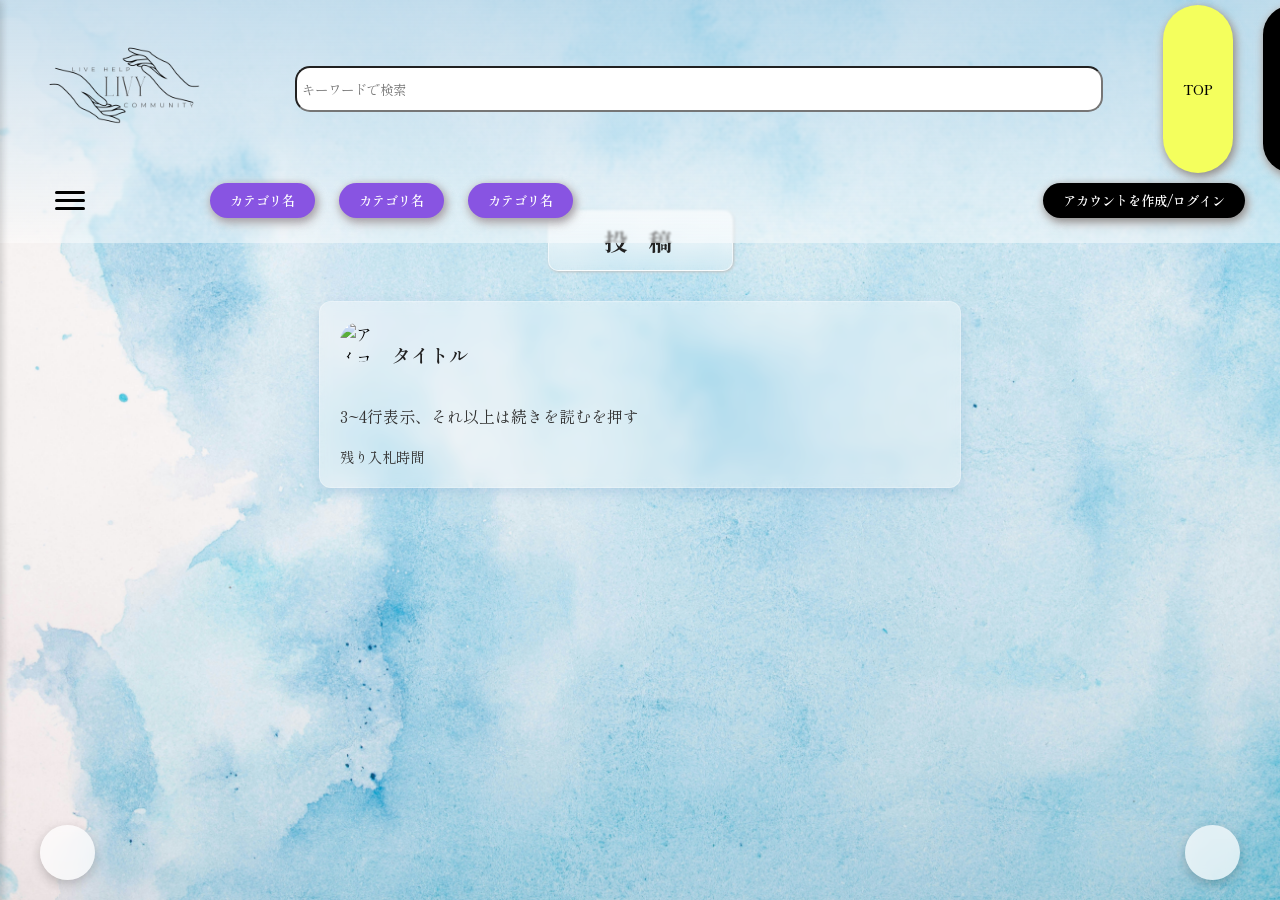
==== front/templates/index.html @ 6a4d2579 "a" ====
<!DOCTYPE html>
<html lang="ja">
<head>
    <meta charset="UTF-8">
    <meta name="viewport" content="width=device-width, initial-scale=1.0">
    <title>Livy Top</title>

    <!-- css -->
    <link rel="stylesheet" type="text/css" href="../static/css/common.css">
    <link rel="stylesheet" type="text/css" href="../static/css/index.css">

    <!-- js -->
    <script src="../static/js/index.js" defer></script>

    <!-- font awesome -->
    <link href="https://use.fontawesome.com/releases/v6.7.2/css/all.css" rel="stylesheet">

    <!-- fonts -->
    <link rel="preconnect" href="https://fonts.googleapis.com">
    <link rel="preconnect" href="https://fonts.gstatic.com" crossorigin>
    <link href="https://fonts.googleapis.com/css2?family=Shippori+Mincho&display=swap" rel="stylesheet">
    
</head>

<body>

    <header>
      
      <div class="topRow">

        <div class="topLeft">
          <img src="../static/image/Logo01.PNG" alt="Livy Logo01">
        </div>

        <div class="topCenter">
          <!-- 検索 -->
          <form action="/search" method="GET">

              <div id="searchBox">

                  <input class="shippori-mincho-regular" type="text" name="keyword" placeholder=" キーワードで検索" class="shippori-mincho-regular">
                  <i class="fa-solid fa-magnifying-glass" style="color: rgb(0, 0, 0);"></i>
              
              </div>

          </form>
        </div>

        <div class="topRight">
          <!-- TOPにスクロール -->
          <button type="button" class="shippori-mincho-regular">TOP</button>

          <!-- 先生/生徒切り替え -->
          <button type="button" id="change" class="shippori-mincho-regular">先生/生徒 切り替え</button>
        </div>

      </div>

      <div class="navRow">

        <div class="navLeft">
          <!-- ハンバーガーメニュー -->
          <div class="menu-wrapper">

            <input type="checkbox" id="menu-toggle" hidden>

            <label class="menu-icon" for="menu-toggle">
              <span></span>
              <span></span>
              <span></span>
            </label>

            <div class="overlay"></div>

            <nav class="menu pt-serif-regular-italic">
              <ul>
                <li><a href="#" class="text shippori-mincho-regular">保存した投稿</a></li>
                <li><a href="#" class="text shippori-mincho-regular">お知らせ</a></li>
                <li><a href="#" class="text shippori-mincho-regular">利用規約</a></li>
              </ul>
            </nav>

          </div>
        </div>

        <div class="navCenter">
          <!-- カテゴリボタン -->
          <nav id="category">
            <button type="button" class="shippori-mincho-regular">カテゴリ名</button>
            <button type="button" class="shippori-mincho-regular">カテゴリ名</button>
            <button type="button" class="shippori-mincho-regular">カテゴリ名</button>
          </nav>
        </div>

        <div class="navRight">
          <button type="button" id="ac" class="shippori-mincho-regular">アカウントを作成/ログイン</button>
        </div>

      </div>

    </header>

    <!-- モーダルの背景マスク -->
    <div class="mask"></div>

      <!-- モーダル本体（フルスクリーン対応クラスを追加） -->
      <div class="modal fullscreen">
        <div class="modal-content">
          <div class="close-btn-container">
            <button type="button" class="close-btn">×</button>
          </div>

          <div class="fullscreen-content">
              
            <form class="loginForm">
              <input type="text" placeholder="ユーザー名又は、電話番号・メールアドレス" class="shippori-mincho-regular">
              <input type="password" placeholder="パスワード" class="shippori-mincho-regular">
            </form>

            <div class="close-btn-container">
              <button type="button" class="login shippori-mincho-regular">ログイン</button>
            </div>

            <div class="accMake">
              <a href="accountMake.html" class="accLink shippori-mincho-regular">新規登録はこちら</a>
            </div>

          </div>

        </div>
      </div>

    <main class="shippori-mincho-regular">

      <div id="center">
        <h2 id="top">投稿</h2>
      </div>

      <section id="postList">

        <!-- ここfor文で回す -->
        <!-- .post一個で一つの投稿 -->
        <div class="post">

          <article>

            <div class="cardHead">

              <img src="" alt="アイコン">
              <h3 class="postTitle">タイトル</h3>

            </div>

            <div class="postBody">
              <p>3~4行表示、それ以上は続きを読むを押す</p>
              <!-- 続きを読むを押したら添付された画像が文章の下に表示されるようにする -->

              <!-- 生徒：自分の投稿にのみ表示されるように -->
              <!-- <section class="bid">
                <div class="student">

                  <div>
                    <img src="" alt="アイコン">
                    <a>入札価格</a>
                    <button type="button" class="decisionBtn shippori-mincho-regular">決定</button>
                  </div>

                </div>
              </section> -->

              <!-- 先生側にのみ表示 -->
              <!-- <section class="bid">
                <div class="teacher">
                  
                  <div class="ather">
                    <img src="" alt="アイコン">
                    <a>入札価格</a>
                    <button type="button" class="decisionBtn shippori-mincho-regular">決定</button>
                  </div>

                  <div class="mine">
                    <img src="" alt="アイコン">
                    <a>入札価格</a>
                    <button type="button" class="decisionBtn shippori-mincho-regular">決定</button>
                  </div>

                </div>
              </section> -->

            </div>
                      
            <div class="cardFooter">

              <a class="time">残り入札時間</a>

              <!-- タグ:クリック前 -->
              <button type="button" class="markBtn"><i class="fa-regular fa-bookmark" style="color: rgb(0, 0, 0);"></i></button>
              <!-- タグ：クリック後　jsで切り替え処理済み -->
              <!-- これただのめも<button type="button"><i class="fa-solid fa-bookmark" style="color: rgb(0, 0, 0);"></i></button> -->

            </div>

          </article>

        </div>
        <!-- ここまでfor文 -->

      </section>

      <section id="under">

        <!-- myPageに遷移 -->
        <!-- 初期状態これ、アイコン設定されていたらアイコンの画像 -->
        <button type="button" class="myPageBtn"><i class="fa-regular fa-circle-user" style="color: rgb(0, 0, 0);"></i></button>
        
        <!-- post.htmlに遷移 -->
        <button type="button" class="postBtn"><i class="fa-solid fa-circle-plus" style="color: #222;"></i></button>

      </section>

      <!-- 検索結果表示 -->
      <!-- flask,DB連携して仮データ入れられた後に配置調整したい -->
      <!--  if kari == 'search' とかで表示させらる -->
      <!-- <section class="searchResult">

        投稿検索の結果

        ユーザ検索の結果

      </section> -->

    </main>

    <script src="https://code.jquery.com/jquery-3.7.1.min.js"></script>
    
</body>
</html>
---- front/static/css/common.css ----
@charset "utf-8";

/* 共通 */
body{
  background-image: url(../image/backImg01.jpg);
  background-size: cover;
  background-position: center;
  background-repeat: no-repeat;/* 背景画像繰り返しなし */
  background-attachment: fixed;/* 画像固定 */

  color: #000;
  user-select: none;
  
}
/* 全フォーカスの枠線を消す */
*:focus {
  outline: none;
}





/* fonts */
.shippori-mincho-regular {
  font-family: "Shippori Mincho", serif;
  font-weight: 400;
  font-style: normal;
}
---- front/static/css/index.css ----
@charset "utf-8";

/* header */

/* １行目 */
header{
    position: fixed;    /* 追従 */
    top: 0;
    left: 0;
    width: 100%;

    display: flex;
    flex-direction: column;
    justify-content: space-between;
    align-items: center;

    padding: 0px 10px;
    /* background: #bbd8ea; */
    /* background: rgba(187, 216, 234, 0.75);
    backdrop-filter: blur(6px); */

    background: linear-gradient(
        to bottom,
        rgba(187, 216, 234, 0.75),
        rgba(255,255,255,0.45)
    );
    backdrop-filter: blur(1px);


    text-shadow: 0 1.5px 2px rgba(0, 0, 0, 0.7);

    z-index: 1000;
}
header div.topRow{
    display: flex;
    align-items: center;
    gap: 20px;
}
header div.topRow img{
    height: auto;
    width: 200px;
}

/* 検索ボックス */
header div.topRow form div#searchBox input{
    width: 800px;
    height: 40px;
    border-radius: 15px;
    margin: 0 35px;
}
header form div#searchBox i{
    position: relative;
    right: 80px;
    top: 10px;
    transform: translateY(-50%);
}
/* 検索ボックス */

/* TOP */
header div.topRow button{
    position: relative;
    display: inline-flex;
    justify-content: center;
    align-items: center;
    padding: 8px 20px;
    margin: 5px;
    color: #000;
    background: #f4ff5d;
    font-weight: 600;
    border: none;
    border-radius: 50px;
    cursor: pointer;
    transition: 0.3s ease-in-out;
    filter: drop-shadow(0px 2px 4px #ccc);
    box-shadow: 2px 3px 8px rgb(141, 140, 140)
}
header div.topRow button:hover{
    transform: translateY(-2px);
    box-shadow: 0 15px 30px -5px rgb(0 0 0 / 15%), 
                0 0 5px rgb(0 0 0 / 10%);
}
/* 切り替えボタン */
header div.topRow button#change{
    position: relative;
    display: inline-flex;
    justify-content: center;
    align-items: center;
    padding: 8px 20px;
    margin: 5px;
    color: #fff;
    background: #000;
    font-weight: 600;
    border: none;
    border-radius: 50px;
    cursor: pointer;
    transition: 0.3s ease-in-out;
    filter: drop-shadow(0px 2px 4px #ccc);
    box-shadow: 2px 3px 8px rgb(141, 140, 140)
}
header div.topRow button#change:hover{
    transform: translateY(-2px);
    box-shadow: 0 15px 30px -5px rgb(0 0 0 / 15%), 
                0 0 5px rgb(0 0 0 / 10%);
}
/* １行目 */

/* ２行目 */
/* 後で変更 */
header div.navRow{
    display: flex;
    align-items: center;
    justify-content: space-between;
    gap: 20px;
    padding-bottom: 20px;
}

/* カテゴリボタン */
header div.navRow nav#category button{
    position: relative;
    display: inline-flex;
    justify-content: center;
    align-items: center;
    padding: 8px 20px;
    margin: 5px 10px;
    color: #fff;
    background: #8854e2;
    font-weight: 600;
    border: none;
    border-radius: 50px;
    cursor: pointer;
    transition: 0.3s ease-in-out;
    filter: drop-shadow(0px 2px 4px #ccc);
    box-shadow: 2px 3px 8px rgb(164, 158, 166)
}
header div.navRow nav#category button:hover{
    transform: translateY(-2px);
    box-shadow: 0 15px 30px -5px rgb(0 0 0 / 15%), 
                0 0 5px rgb(0 0 0 / 10%);
}
/* カテゴリボタン */

header div.navRow button#ac{
    position: relative;
    display: inline-flex;
    justify-content: center;
    align-items: center;
    padding: 8px 20px;
    margin: 5px;
    color: #fff;
    background: #000;
    font-weight: 600;
    border: none;
    border-radius: 50px;
    cursor: pointer;
    transition: 0.3s ease-in-out;
    filter: drop-shadow(0px 2px 4px #ccc);
    box-shadow: 2px 3px 8px rgb(141, 140, 140)
}
header div.navRow button#ac:hover{
    transform: translateY(-2px);
    box-shadow: 0 15px 30px -5px rgb(0 0 0 / 15%), 
                0 0 5px rgb(0 0 0 / 10%);
}

/* ２行目 */

/* 位置調整用 */
.topRow, .navRow {
  display: flex;
  justify-content: space-between;
  align-items: center;
  width: 100%;
}

.topLeft{
  justify-content: flex-start;
  padding-left: 15px;
}
.navLeft{
  display: flex;
  padding-left: 45px;
} 

.topCenter{
  justify-content: center;
  padding-left: 15px;
}
.navCenter{
  position: absolute;
  left: 200px;
}

.topRight, .navRight{
  display: flex;
  padding-right: 40px;
  gap: 20px;
}
/* 位置調整用 */

/* header */

/* ハンバーガーメニュー */
.menu-wrapper {
  display: flex;
  justify-content: flex-start;
  align-items: center;
  /* position: relative; */
  margin-right: 10px;
}

/* 3本線アイコン */
.menu-icon {
  width: 30px;
  height: 30px;
  cursor: pointer;
  z-index: 50;
  display: inline-block;
}

.menu-icon span {
  display: block;
  height: 3px;
  margin: 5px 0;
  background: #000;
  border-radius: 2px;
  transition: 0.4s;
}

/* X に変形 */
#menu-toggle:checked + .menu-icon span:nth-child(1) {
  transform: translateY(8px) rotate(45deg);
}
#menu-toggle:checked + .menu-icon span:nth-child(2) {
  opacity: 0;
}
#menu-toggle:checked + .menu-icon span:nth-child(3) {
  transform: translateY(-8px) rotate(-45deg);
}

/* 開いたときだけ X の位置を変更 */
#menu-toggle:checked + .menu-icon {
  position: fixed;
  top: 50px;     
  left: 25px;
  z-index: 2000;
}

/* オーバーレイ背景 */
.overlay {
  position: fixed;
  inset: 0;
  background: rgba(0,0,0,0.5);
  opacity: 0;
  pointer-events: none;
  transition: 0.4s;
  z-index: 1;
}

#menu-toggle:checked ~ .overlay {
  opacity: 1;
  pointer-events: auto;
}

/* メニュー本体（左から出す） */
.menu {
  position: fixed;
  top: 0;
  left: -250px; /* 初期位置 */
  width: 250px;
  height: 1000px;
  background: #bbd8ea;
  box-shadow: 2px 0 8px rgba(0,0,0,0.2);
  transition: left 0.4s ease;
  opacity: 0.9;
  z-index: 2;
}

#menu-toggle:checked ~ .menu {
  left: 0; /* 開いたとき */
}

.menu ul {
  list-style: none;
  padding: 100px 25px;
}

.menu li {
  margin: 20px 0;
}

.menu a {
  text-decoration: none;
  color: #222;
  font-size: 1.2rem;
  transition: color 0.3s;
  display: inline-block;
  width: 200px;
  border-bottom: 1.5px dashed #505050;
  padding-bottom: 5px;
}

.menu .text {
  overflow: hidden; /* 1つ目の影を隠す */
  color: transparent; /* テキスト本体は透明にする */
  font-size: 1.3rem;
  font-weight: 600;
  /*
   影の設定
   1つ目：Y方向の位置にマイナスに設定してテキスト本体の上に配置、ぼかしなし
   2つ目：位置はテキスト本体と同じ、ぼかしなし
  */
  text-shadow: 0 -1.5em 0 #373737, 0 0 0 #545353;
  transition: text-shadow 0.3s;
}

.menu .text:hover {
  text-shadow: 0 0 0 #222, 0 1.5em 0 #222; /* 2つの影の位置を上方向に1.5emずつずらす */
}

/* ハンバーガーメニュー */


/* モーダル */

/* 背景マスク */
.mask {
  position: fixed;
  top: 0;
  left: 0;
  width: 100%;
  height: 100%;
  background: rgba(0, 0, 0, 0.4);
  backdrop-filter: blur(5px);
  opacity: 0;
  visibility: hidden;
  transition: 0.3s ease;
  z-index: 9999;
}

.mask.appear {
  opacity: 1;
  visibility: visible;
}

/* モーダル本体（中央配置） */
.modal {
  position: fixed;
  top: 50%;
  left: 50%;
  transform: translate(-50%, -50%) scale(0.9);
  background: rgba(255, 255, 255, 0.25);
  backdrop-filter: blur(20px);
  padding: 40px;
  border-radius: 20px;
  border: 1px solid rgba(102, 126, 234, 0.2);
  box-shadow: 0 8px 32px rgba(102, 126, 234, 0.2);
  max-width: 500px;
  width: 90%;
  opacity: 0;
  visibility: hidden;
  transition: 0.3s ease;
  z-index: 10000;
}

.modal.appear {
  opacity: 1;
  visibility: visible;
  transform: translate(-50%, -50%) scale(1);
}

/* ×ボタン */
.close-btn-container {
  text-align: right;
}
.close-btn:hover{
  opacity: 0.75;
}

.close-btn {
  background: rgba(255,255,255,0.3);
  border: none;
  font-size: 24px;
  color: #fff;
  cursor: pointer;
  padding: 5px 10px;
}

/* 入力フォーム */
.loginForm {
  display: flex;
  flex-direction: column;
  gap: 30px;
  margin: 20px 45px;
}

.loginForm input {
  padding: 12px;
  border-radius: 10px;
  border: none;
  background: rgba(255,255,255,0.6);
  backdrop-filter: blur(5px);
}

/* ログインボタン */
.login {
  display: block;
  margin: 30px auto 0;
  padding: 12px 24px;
  background: rgba(102, 126, 234, 0.5);
  border: 2px solid rgba(102, 126, 234, 0.4);
  border-radius: 12px;
  color: #fff;
  font-weight: 600;
  font-size: 1.1rem;
  cursor: pointer;
  transition: 0.3s ease;
}

.login:hover {
  background: rgba(102, 126, 234);
}

/* 新規登録リンク */
.accMake {
  text-align: right;
  margin-top: 15px;
}
.accMake a {
  color: #fff;
  text-decoration: underline;
}
.accLink:hover{
  color: #3b5e91;
  transition: 0.3s ease;
}

/* モーダル */

/* main */

main{
  margin-top: 210px;
}

div#center{
  display: flex;
  align-items: center;
}
h2 {
  position: relative;
  display: inline-block;
  margin: 0 auto;
  padding: 12px 40px 12px 55px;
  border: 1px solid rgba(255, 255, 255, 0.537);
  border-radius: 10px;
  backdrop-filter: blur(6px);
  /* background: rgba(255, 255, 255, 0.35); */
  background: linear-gradient(to bottom, rgba(255,255,255,0.8), rgba(255,255,255,0.25));
  box-shadow: 1px 1px 3px #c1c1c1;

  letter-spacing: 20px;
  color: #222;
}

section#postList {
  display: flex;
  flex-direction: column;
  align-items: center; 
  gap: 20px; 
  margin-top: 30px;
}
section#postList div.post{
  width: 90%;
  max-width: 600px;
  padding: 20px;

  background: rgba(255, 255, 255, 0.35);
  backdrop-filter: blur(6px);

  border-radius: 12px;
  border: 1px solid rgba(255, 255, 255, 0.25);

  box-shadow: 0 4px 12px rgba(100, 150, 200, 0.25); 
}

/* カード内 */
.cardHead {
  display: flex;
  align-items: flex-start;
  gap: 12px;
}

.cardHead img {
  width: 40px;
  height: 40px;
  border-radius: 50%;
  object-fit: cover;
}

.postTitle {
  font-size: 1.2rem;
  font-weight: 600;
  color: #222;
}

.postBody p {
  display: -webkit-box;
  -webkit-line-clamp: 3;
  -webkit-box-orient: vertical;

  line-clamp: 3;

  overflow: hidden;
  color: #333;
  line-height: 1.6;
  /* margin-left: 20px; */
  /* ↑アイコン設定してみてから変える */
}

.cardFooter {
  display: flex;
  justify-content: space-between;
  align-items: center;
  margin-top: 12px;
}

.cardFooter a {
  font-size: 0.9rem;
  color: #333;
}

.cardFooter button {
  background: none;
  border: none;
  cursor: pointer;
  font-size: 1.2rem;
}
/* カード内 */

/* 一番下 */
#under {}

#under button {
  pointer-events: auto;
  backdrop-filter: blur(6px);
  border: none;
  border-radius: 50%;
  width: 55px;
  height: 55px;
  font-size: 24px;
  display: flex;
  justify-content: center;
  align-items: center;
  box-shadow: 0 4px 12px rgba(0,0,0,0.2);
  cursor: pointer;
}

.myPageBtn {
  position: fixed;
  left: 40px;
  bottom: 20px;
  background: rgba(255,255,255,0.7);
  backdrop-filter: blur(6px);

  border: none;
  border-radius: 50%;
  width: 55px;
  height: 55px;
  font-size: 24px;

  display: flex;
  justify-content: center;
  align-items: center;
  box-shadow: 0 4px 12px rgba(0,0,0,0.2);
  cursor: pointer;
}
.myPageBtn i{
  font-size: 45px;
}
.postBtn {
  position: fixed;
  right: 40px;
  bottom: 20px;
  background: rgba(255,255,255,0.7);
  backdrop-filter: blur(6px);
  color: #fff;

  border: none;
  border-radius: 50%;
  width: 55px;
  height: 55px;
  font-size: 24px;

  display: flex;
  justify-content: center;
  align-items: center;
  box-shadow: 0 4px 12px rgba(0,0,0,0.2);
  cursor: pointer;
}
.postBtn i{
  font-size: 55px;
}


/* 一番下 */




/* main */
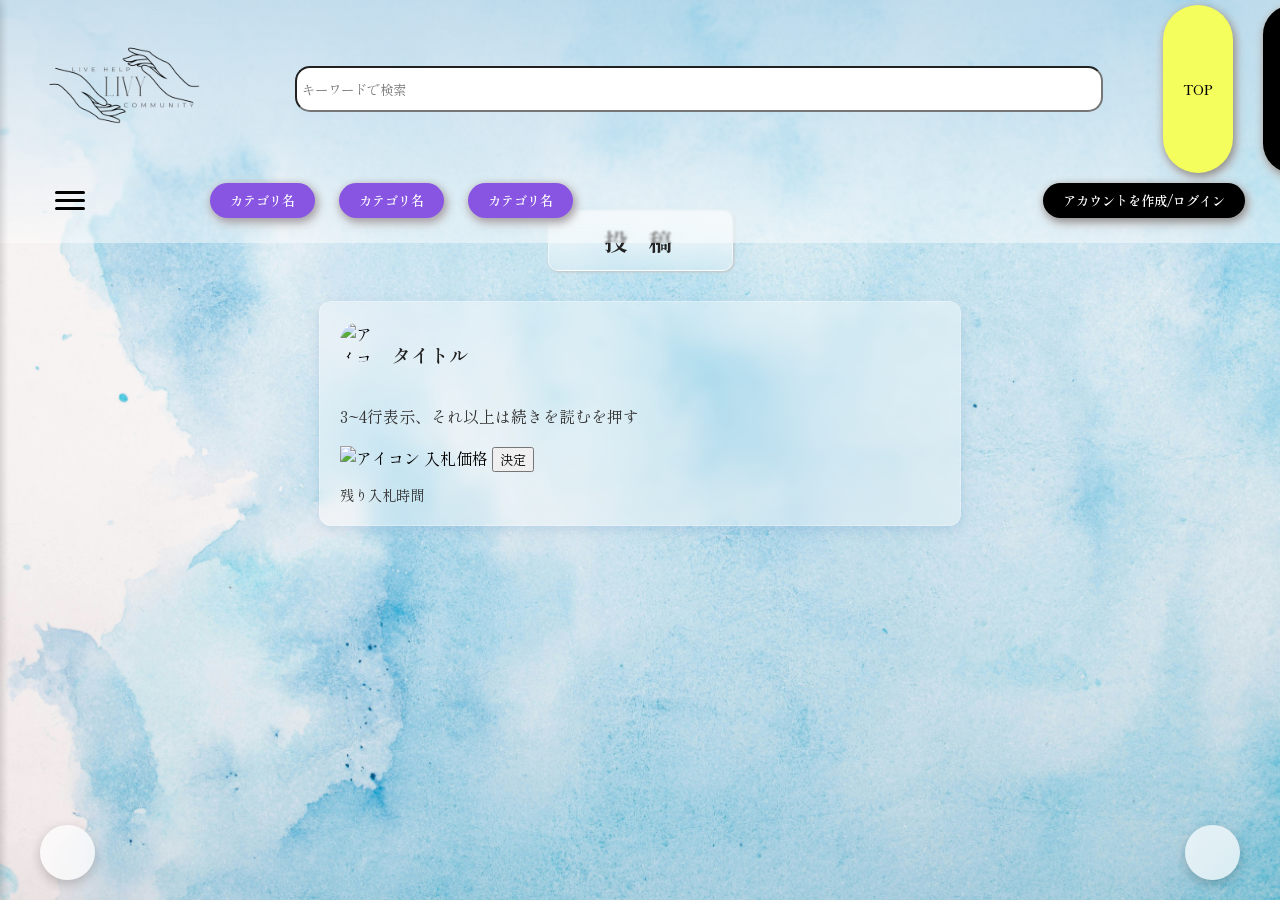
==== commit 010719c4: "a" ====
--- a/front/templates/index.html
+++ b/front/templates/index.html
@@ -153,20 +153,20 @@
 
             <div class="postBody">
               <p>3~4行表示、それ以上は続きを読むを押す</p>
-              <!-- 続きを読むを押したら添付された画像が文章の下に表示されるようにする -->
+              <!-- 続きを読むを押したら添付された画像が文章の下に表示されるようにする -> js -->
 
               <!-- 生徒：自分の投稿にのみ表示されるように -->
-              <!-- <section class="bid">
+              <section class="bid">
                 <div class="student">
 
-                  <div>
+                  <div class="thPrice">
                     <img src="" alt="アイコン">
                     <a>入札価格</a>
                     <button type="button" class="decisionBtn shippori-mincho-regular">決定</button>
                   </div>
 
                 </div>
-              </section> -->
+              </section>
 
               <!-- 先生側にのみ表示 -->
               <!-- <section class="bid">
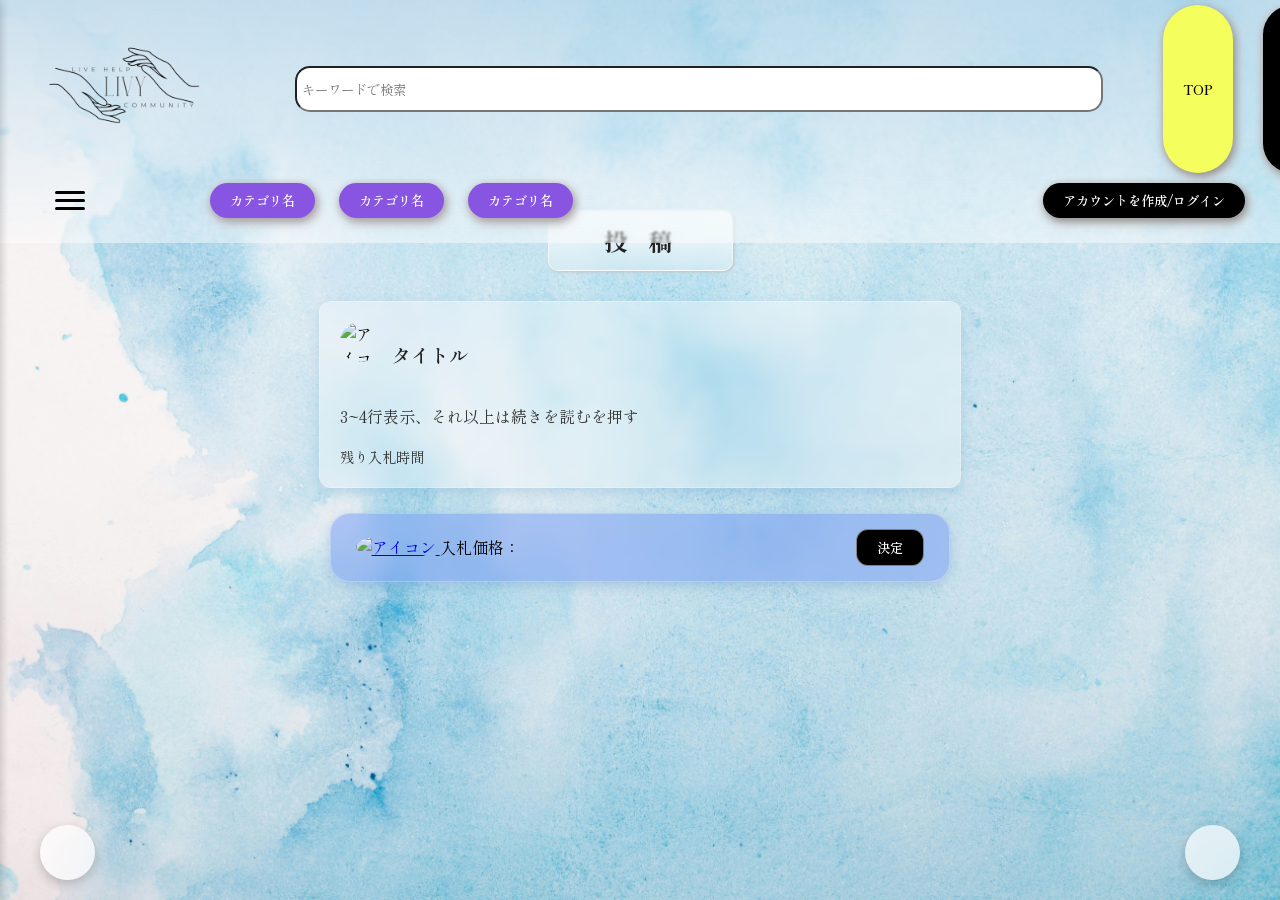
==== commit c3a838a6: "a" ====
--- a/front/templates/index.html
+++ b/front/templates/index.html
@@ -153,39 +153,7 @@
 
             <div class="postBody">
               <p>3~4行表示、それ以上は続きを読むを押す</p>
-              <!-- 続きを読むを押したら添付された画像が文章の下に表示されるようにする -> js -->
-
-              <!-- 生徒：自分の投稿にのみ表示されるように -->
-              <section class="bid">
-                <div class="student">
-
-                  <div class="thPrice">
-                    <img src="" alt="アイコン">
-                    <a>入札価格</a>
-                    <button type="button" class="decisionBtn shippori-mincho-regular">決定</button>
-                  </div>
-
-                </div>
-              </section>
-
-              <!-- 先生側にのみ表示 -->
-              <!-- <section class="bid">
-                <div class="teacher">
-                  
-                  <div class="ather">
-                    <img src="" alt="アイコン">
-                    <a>入札価格</a>
-                    <button type="button" class="decisionBtn shippori-mincho-regular">決定</button>
-                  </div>
-
-                  <div class="mine">
-                    <img src="" alt="アイコン">
-                    <a>入札価格</a>
-                    <button type="button" class="decisionBtn shippori-mincho-regular">決定</button>
-                  </div>
-
-                </div>
-              </section> -->
+              <!-- 続きを読むを押したら添付された画像が文章の下に表示されるようにする -->
 
             </div>
                       
@@ -206,6 +174,52 @@
         <!-- ここまでfor文 -->
 
       </section>
+
+
+      <!-- 以下二つとも、続きを読むを押したら表示されるように -->
+      <!-- 生徒：自分の投稿にのみ表示されるように -->
+      <section class="bidList">
+
+        <!-- .bidCardをfor文で回す -->
+        <div class="bidCard">
+
+          <div class="bidRow">
+
+            <div class="bidLeft">
+              <a href="myPage.html"><!-- その人のマイページに飛べるように -->
+                <img src="" alt="アイコン">
+              </a>
+              <a>入札価格：</a>
+            </div>
+
+            <div class="bidRight">
+              <button type="button" class="decisionBtn shippori-mincho-regular">決定</button>
+            </div>
+
+          </div>
+
+        </div>      
+      </section>
+
+      <!-- 先生側にのみ表示 -->
+      <!-- <section class="bid">
+        <div class="teacher">
+                  
+          <div class="ather">
+            <img src="" alt="アイコン">
+            <a>入札価格</a>
+            <button type="button" class="decisionBtn shippori-mincho-regular">決定</button>
+          </div>
+
+          <div class="mine">
+            <img src="" alt="アイコン">
+            <a>入札価格</a>
+            <button type="button" class="decisionBtn shippori-mincho-regular">決定</button>
+          </div>
+
+        </div>
+      </section> -->
+
 
       <section id="under">
 
--- a/front/static/css/index.css
+++ b/front/static/css/index.css
@@ -535,7 +535,83 @@
   cursor: pointer;
   font-size: 1.2rem;
 }
+
 /* カード内 */
+
+/* 以下二つ、続きを読むを押したら表示される処理 */
+/* 生徒側、己の投稿にのみ表示するやつ */
+.bidRow {
+  display: flex;
+  align-items: center;
+  justify-content: space-between;
+  width: 100%;
+}
+
+.bidList {
+  display: flex;
+  flex-direction: column;
+  align-items: center;
+  width: 50%;
+  margin: 10px auto;
+  gap: 20px;
+}
+
+.bidCard {
+  display: flex;
+  justify-content: space-between;
+  align-items: center;
+  backdrop-filter: blur(6px);
+  border-radius: 20px;
+  padding: 15px 25px;
+  margin: 15px 0;
+  width: 90%;
+  max-width: 600px;
+  background: rgba(124, 160, 244, 0.55);
+  backdrop-filter: blur(6px);
+  box-shadow: 0 4px 12px rgba(100, 150, 200, 0.35);
+  border: 1px solid rgba(255, 255, 255, 0.25);
+}
+
+.bidLeft img {
+  width: 45px;
+  height: 45px;
+  border-radius: 50%;
+  cursor: pointer;
+}
+
+.bidPrice {
+  background: #cce4ff;
+  padding: 8px 20px;
+  border-radius: 20px;
+  font-weight: 600;
+  color: #000;
+}
+
+.decisionBtn {
+  background: #000;
+  color: #fff;
+  border: 1px solid rgba(255,255,255,0.5);
+
+  border-radius: 12px;
+  padding: 8px 20px;
+  font-weight: 600;
+  cursor: pointer;
+  transition: 0.3s ease;
+}
+
+.decisionBtn:hover {
+  transform: translateY(-2px);
+  box-shadow: 0 6px 12px rgba(185, 185, 185, 0.3);
+}
+
+/* 生徒側、己の投稿にのみ表示するやつ */
+
+/* 先生側 */
+
+/* 先生側 */
+
+
+
 
 /* 一番下 */
 #under {}
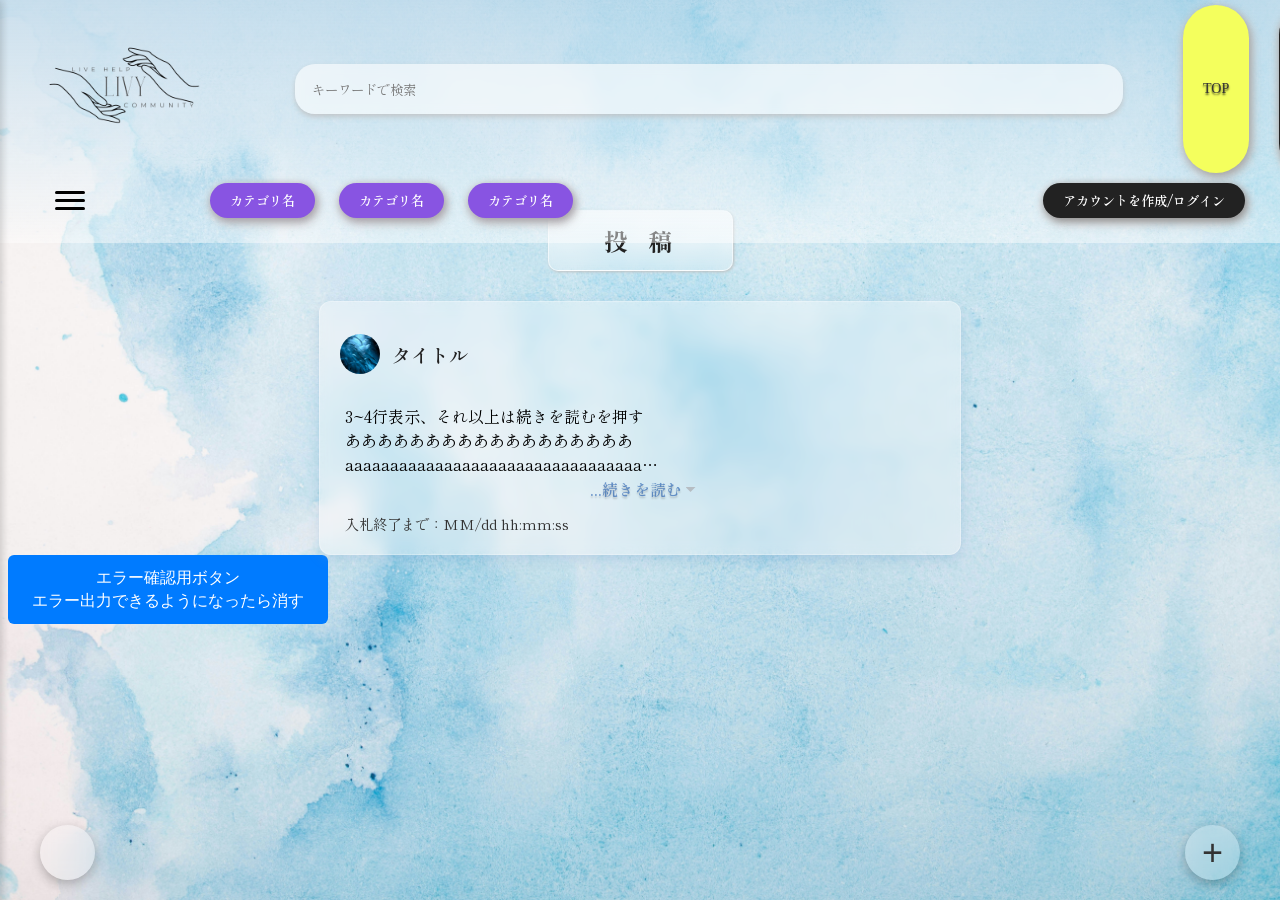
==== commit d439e24c: "topPage" ====
--- a/front/templates/index.html
+++ b/front/templates/index.html
@@ -10,6 +10,7 @@
     <link rel="stylesheet" type="text/css" href="../static/css/index.css">
 
     <!-- js -->
+    <script src="../static/js/common.js" defer></script>
     <script src="../static/js/index.js" defer></script>
 
     <!-- font awesome -->
@@ -48,7 +49,8 @@
 
         <div class="topRight">
           <!-- TOPにスクロール -->
-          <button type="button" class="shippori-mincho-regular">TOP</button>
+          <!-- <button type="button" class="shippori-mincho-regular">TOP</button> -->
+          <a href="#top" class="shippori-mincho-regular">TOP</a>
 
           <!-- 先生/生徒切り替え -->
           <button type="button" id="change" class="shippori-mincho-regular">先生/生徒 切り替え</button>
@@ -75,8 +77,9 @@
             <nav class="menu pt-serif-regular-italic">
               <ul>
                 <li><a href="#" class="text shippori-mincho-regular">保存した投稿</a></li>
-                <li><a href="#" class="text shippori-mincho-regular">お知らせ</a></li>
-                <li><a href="#" class="text shippori-mincho-regular">利用規約</a></li>
+                <li><a href="#" class="text shippori-mincho-regular">通知</a></li>
+                <li><a href="#" class="text shippori-mincho-regular">お知らせ</a></li><!-- htmlあり -->
+                <li><a href="#" class="text shippori-mincho-regular">利用規約</a></li><!-- htmlあり -->
               </ul>
             </nav>
 
@@ -100,12 +103,14 @@
 
     </header>
 
+    <!-- login -->
     <!-- モーダルの背景マスク -->
-    <div class="mask"></div>
+    <div class="mask" data-modal-name="loginModal"></div>
 
       <!-- モーダル本体（フルスクリーン対応クラスを追加） -->
-      <div class="modal fullscreen">
+      <div class="modal fullscreen" data-modal-name="loginModal">
         <div class="modal-content">
+
           <div class="close-btn-container">
             <button type="button" class="close-btn">×</button>
           </div>
@@ -126,9 +131,39 @@
             </div>
 
           </div>
-
-        </div>
-      </div>
+        </div>
+
+      </div>
+
+    <!-- Th/St change -->
+    <!-- モーダルの背景マスク -->
+    <div class="mask" data-modal-name="changeModal"></div>
+
+      <!-- モーダル本体（フルスクリーン対応クラスを追加） -->
+      <div class="modal fullscreen" data-modal-name="changeModal">
+        <div class="modal-content">
+
+          <!-- <div class="close-btn-container">
+            <button type="button" class="close-btn">×</button>
+          </div> -->
+
+          <div class="fullscreen-content">
+
+          <div>
+            <p id="changeText" class="changeBtn shippori-mincho-regular">先生/生徒 から 先生/生徒 へ切り替えますか</p>
+          </div>
+              
+            <div class="close-btn-container changeBtnContainer">
+              <button type="button" class="changeBtn shippori-mincho-regular" id="changeYesBtn">はい</button>
+              <button type="button" class="changeBtn shippori-mincho-regular" id="changeNoBtn">いいえ</button>
+            </div>
+
+          </div>
+        </div>
+        
+      </div>
+
+
 
     <main class="shippori-mincho-regular">
 
@@ -138,7 +173,7 @@
 
       <section id="postList">
 
-        <!-- ここfor文で回す -->
+        <!-- for文 -->
         <!-- .post一個で一つの投稿 -->
         <div class="post">
 
@@ -146,20 +181,38 @@
 
             <div class="cardHead">
 
-              <img src="" alt="アイコン">
+              <!-- 仮のアイコン画像 -->
+              <img src="../static/image/backImg03.jpg" alt="アイコン">
               <h3 class="postTitle">タイトル</h3>
 
             </div>
 
             <div class="postBody">
-              <p>3~4行表示、それ以上は続きを読むを押す</p>
-              <!-- 続きを読むを押したら添付された画像が文章の下に表示されるようにする -->
+
+              <p class="postText">
+                3~4行表示、それ以上は続きを読むを押す<br>
+                ああああああああああああああああああ<br>
+                aaaaaaaaaaaaaaaaaaaaaaaaaaaaaaaaa<br>
+                aaaaaaaaaaaaaaaaaaaaaaaaaaaaaaaaa<br>
+                aaaaaaaaaaaaaaaaaaaaaaaaaaaaaaaaa
+              </p>
+
+              <!-- 画像あれば表示、続きを読むが押されたら表示 -->
+              <div class="wrap postImg">
+                  <p class="img"><img src="../static/image/backImg03.jpg" alt="サンプル画像" class="popup"></p>
+                  <p class="img"><img src="../static/image/backImg03.jpg" alt="サンプル画像" class="popup"></p>
+                  <p class="img"><img src="../static/image/backImg03.jpg" alt="サンプル画像" class="popup" ></p>
+              </div>
+
+              <label class="readMoreLabel">
+                <input type="checkbox" class="readMoreToggle">...続きを読む
+              </label>
 
             </div>
                       
             <div class="cardFooter">
 
-              <a class="time">残り入札時間</a>
+              <a class="time">入札終了まで：MM/dd hh:mm:ss</a>
 
               <!-- タグ:クリック前 -->
               <button type="button" class="markBtn"><i class="fa-regular fa-bookmark" style="color: rgb(0, 0, 0);"></i></button>
@@ -175,6 +228,13 @@
 
       </section>
 
+      <!-- 画像モーダル -->
+      <div id="imgModal" class="imgModal">
+        <span id="close" class="close">×</span>
+        <img class="modal-content" id="modalImage">
+      </div>
+
+
 
       <!-- 以下二つとも、続きを読むを押したら表示されるように -->
       <!-- 生徒：自分の投稿にのみ表示されるように -->
@@ -189,7 +249,7 @@
               <a href="myPage.html"><!-- その人のマイページに飛べるように -->
                 <img src="" alt="アイコン">
               </a>
-              <a>入札価格：</a>
+              <a>入札価格：12345円</a>
             </div>
 
             <div class="bidRight">
@@ -198,54 +258,127 @@
 
           </div>
 
-        </div>      
+        </div>
+            
       </section>
 
+      <!-- 決定押下後に出す確認モーダル -->
+
+      <!-- 決定確認モーダル -->
+      <div id="decisionModal" class="decision-modal">
+        <div class="decision-modal-content">
+          <p class="decision-modal-title">本当に決定しますか？</p>
+
+          <div class="decision-modal-buttons">
+            <a href="cost.html" class="decision-yes-button">
+              はい
+            </a>
+
+            <button type="button" id="decisionNoButton" class="decision-no-button">
+              いいえ
+            </button>
+          </div>
+        </div>
+      </div>
+
       <!-- 先生側にのみ表示 -->
-      <!-- <section class="bid">
-        <div class="teacher">
+      <section class="bidList">
+
+        <div class="bidCard">
+
+          <div class="bidRowTh">
                   
-          <div class="ather">
-            <img src="" alt="アイコン">
-            <a>入札価格</a>
-            <button type="button" class="decisionBtn shippori-mincho-regular">決定</button>
-          </div>
-
-          <div class="mine">
-            <img src="" alt="アイコン">
-            <a>入札価格</a>
-            <button type="button" class="decisionBtn shippori-mincho-regular">決定</button>
-          </div>
-
-        </div>
-      </section> -->
+            <!-- .bidInfo, for文 -->
+            <div class="bidInfo">
+
+              <div class="bidLeft">
+                <a href="myPage.html"><!-- その人のマイページに飛べるように -->
+                  <img src="" alt="アイコン">
+                </a>
+                <a>入札価格：12345円</a>
+              </div>
+
+              <!-- 自分の入札価格表示場所 -->
+              <div class="bidRightTh">
+                <img src="" alt="アイコン">
+                <a>入札価格：12345円</a>
+                <!-- <button type="button" class="decisionBtn shippori-mincho-regular">決定</button> -->
+              </div>
+
+              <!--  -->
+
+            </div>
+
+            <!-- 入札価格入力欄, for文外 -->
+            <div class="bidDownTh">
+              <!-- 数字だけ入力できるようにしてほしい -->
+              <!-- enterで送信 -->
+              <input type="text" placeholder="入札価格を500円以上xxxx円以下で入力" class="inputBid shippori-mincho-regular">
+            </div>
+
+          </div>
+
+        </div>
+
+      </section>
+
 
 
       <section id="under">
 
         <!-- myPageに遷移 -->
         <!-- 初期状態これ、アイコン設定されていたらアイコンの画像 -->
-        <button type="button" class="myPageBtn"><i class="fa-regular fa-circle-user" style="color: rgb(0, 0, 0);"></i></button>
+        <button type="button" class="myPageBtn"><i class="fa-regular fa-circle-user"></i></button>
         
         <!-- post.htmlに遷移 -->
-        <button type="button" class="postBtn"><i class="fa-solid fa-circle-plus" style="color: #222;"></i></button>
+        <!-- 先生を選択しているときには非表示 -->
+        <button type="button" class="postBtn">+</button>
 
       </section>
 
-      <!-- 検索結果表示 -->
-      <!-- flask,DB連携して仮データ入れられた後に配置調整したい -->
-      <!--  if kari == 'search' とかで表示させらる -->
-      <!-- <section class="searchResult">
-
-        投稿検索の結果
-
-        ユーザ検索の結果
+
+
+      <!-- 検索結果表示領域が別途いる場合 -->
+      <!-- <section class="searchResult"> -->
+
+        <!-- 投稿検索の結果 -->
+        <!-- .postList, bidList二つコピペ -->
+        
+        <!-- ユーザ検索の結果 -->
+        <!-- ユーザ検索もできるようにするのであれば -->
+
+      <!-- </section> -->
+
+
+      
+      <!-- 通知 -->
+      <!-- <section class="notice">
 
       </section> -->
 
     </main>
+
+    <!-- 汎用エラー出力 -->
+    <button id="dialog-btn-10">エラー確認用ボタン<br>エラー出力できるようになったら消す</button>
+      <div id="dialog-10" class="dialog shippori-mincho-regular">
+        <div class="dialog-content">
+
+          <div class="glass-header">
+            <span>Error</span>
+          </div>
+
+          <div class="glass-body">
+            <p>エラーメッセージ</p>
+          </div>
+          
+          <div class="glass-footer">
+            <button class="glass-btn shippori-mincho-regular">Close</button>
+          </div>
+
+        </div>
+      </div>
 
     <script src="https://code.jquery.com/jquery-3.7.1.min.js"></script>
     
 </body>
-</html>+</html>
--- a/front/static/css/common.css
+++ b/front/static/css/common.css
@@ -1,22 +1,153 @@
 @charset "utf-8";
 
 /* 共通 */
-body{
-  background-image: url(../image/backImg01.jpg);
-  background-size: cover;
-  background-position: center;
-  background-repeat: no-repeat;/* 背景画像繰り返しなし */
-  background-attachment: fixed;/* 画像固定 */
 
-  color: #000;
-  user-select: none;
-  
-}
 /* 全フォーカスの枠線を消す */
 *:focus {
   outline: none;
 }
 
+/* 汎用エラー */
+#dialog-btn-10 {
+    background-color: #007bff;
+    color: white;
+    border: none;
+    padding: 12px 24px;
+    border-radius: 6px;
+    cursor: pointer;
+    font-size: 16px;
+    font-weight: 500;
+    transition: all 0.3s ease;
+    min-width: 200px;
+    min-height: 60px;
+    display: inline-block;
+    text-align: center;
+    line-height: 1.4;
+    vertical-align: middle;
+}
+
+#dialog-btn-10:hover {
+    background-color: #0056b3;
+    transform: translateY(-2px);
+    box-shadow: 0 4px 12px rgba(0, 123, 255, 0.3);
+}
+
+#dialog-10 {
+    display: none;
+    position: fixed;
+    z-index: 1000;
+    left: 0;
+    top: 0;
+    width: 100%;
+    height: 100%;
+    background-color: rgba(0, 0, 0, 0.5);
+    animation: fadeIn-10 0.3s;
+}
+
+#dialog-10 .dialog-content {
+    background: rgba(255, 255, 255, 0.05);
+    backdrop-filter: blur(20px);
+    -webkit-backdrop-filter: blur(20px);
+    border: 1px solid rgba(255, 255, 255, 0.2);
+    border-radius: 20px;
+    box-shadow: 0 8px 32px rgba(92, 24, 24, 0.37);
+    overflow: hidden;
+    width: 80%;
+    max-width: 500px;
+    margin: 8% auto;
+    animation: slideInFromTop-10 0.2s ease-out;
+}
+
+#dialog-10 .glass-header {
+    background: rgba(255, 255, 255, 0.1);
+    color: #fff;
+    padding: 20px;
+    text-align: center;
+    border-bottom: 1px solid rgba(255, 255, 255, 0.2);
+    backdrop-filter: blur(10px);
+    -webkit-backdrop-filter: blur(10px);
+}
+
+#dialog-10 .glass-header span {
+    margin: 0;
+    font-size: 20px;
+    font-weight: 600;
+    color: #fff;
+    text-shadow: 0 2px 4px rgba(0, 0, 0, 0.4);
+}
+
+#dialog-10 .glass-body {
+    padding: 20px;
+    background: rgba(255, 255, 255, 0.05);
+}
+
+#dialog-10 .glass-body p {
+    margin: 0;
+    line-height: 1.6;
+    color: #fff;
+    text-align: center;
+    text-shadow: 0 2px 4px rgba(0, 0, 0, 0.5);
+}
+
+#dialog-10 .glass-footer {
+    padding: 20px;
+    text-align: center;
+    background: rgba(255, 255, 255, 0.1);
+    border-top: 1px solid rgba(255, 255, 255, 0.2);
+}
+
+#dialog-10 .glass-btn {
+    background: rgba(255, 255, 255, 0.2);
+    color: #fff;
+    border: 1px solid rgba(255, 255, 255, 0.3);
+    padding: 10px 20px;
+    border-radius: 12px;
+    cursor: pointer;
+    font-size: 14px;
+    font-weight: 500;
+    transition: all 0.3s ease;
+    backdrop-filter: blur(10px);
+    -webkit-backdrop-filter: blur(10px);
+    text-shadow: 0 2px 4px rgba(0, 0, 0, 0.5);
+}
+
+#dialog-10 .glass-btn:hover {
+    background: rgba(255, 255, 255, 0.3);
+    transform: translateY(-2px);
+    box-shadow: 0 5px 15px rgba(0, 0, 0, 0.2);
+}
+
+@keyframes fadeIn-10 {
+    from { opacity: 0; }
+    to { opacity: 1; }
+}
+
+@keyframes slideInFromTop-10 {
+    from {
+        transform: translateY(-50px);
+        opacity: 0;
+    }
+    to {
+        transform: translateY(0);
+        opacity: 1;
+    }
+}
+
+@media (max-width: 768px) {
+    #dialog-10 .dialog-content {
+        width: 90%;
+        margin: 15% auto;
+    }
+
+    #dialog-10 .glass-header span {
+        font-size: 18px;
+    }
+
+    #dialog-10 .glass-body p {
+        font-size: 14px;
+    }
+}
+/* 汎用エラー */
 
 
 
--- a/front/static/css/index.css
+++ b/front/static/css/index.css
@@ -1,4 +1,15 @@
 @charset "utf-8";
+
+body{
+  background-image: url(../image/backImg01.jpg);
+  background-size: cover;
+  background-position: center;
+  background-repeat: no-repeat;/* 背景画像繰り返しなし */
+  background-attachment: fixed;/* 画像固定 */
+
+  color: #000;
+  user-select: none;
+}
 
 /* header */
 
@@ -24,8 +35,7 @@
         rgba(187, 216, 234, 0.75),
         rgba(255,255,255,0.45)
     );
-    backdrop-filter: blur(1px);
-
+    /* backdrop-filter: blur(1px); */
 
     text-shadow: 0 1.5px 2px rgba(0, 0, 0, 0.7);
 
@@ -44,40 +54,54 @@
 /* 検索ボックス */
 header div.topRow form div#searchBox input{
     width: 800px;
-    height: 40px;
-    border-radius: 15px;
+    height: 30px;
+
+    padding: 10px 14px;
+    border-radius: 20px;
+    border: none;
+    outline: none;
+
+    background: rgba(255,255,255,0.6);
+    backdrop-filter: blur(4px);
+    box-shadow: 0 3px 5px rgba(189, 188, 188, 0.7);
+
     margin: 0 35px;
 }
 header form div#searchBox i{
     position: relative;
-    right: 80px;
+    right: 80px; /* ← 少し近づけると自然 */
     top: 10px;
     transform: translateY(-50%);
+    color: #333;
 }
 /* 検索ボックス */
 
 /* TOP */
-header div.topRow button{
+header div.topRow a{
     position: relative;
     display: inline-flex;
     justify-content: center;
     align-items: center;
     padding: 8px 20px;
     margin: 5px;
-    color: #000;
+    color: #333;
     background: #f4ff5d;
-    font-weight: 600;
+    font-weight: 500;
+    font-size: 14px;
     border: none;
     border-radius: 50px;
     cursor: pointer;
     transition: 0.3s ease-in-out;
     filter: drop-shadow(0px 2px 4px #ccc);
-    box-shadow: 2px 3px 8px rgb(141, 140, 140)
-}
-header div.topRow button:hover{
+    box-shadow: 2px 3px 8px rgb(164, 164, 164)
+}
+div.topRow a{
+  text-decoration: none;
+}
+header div.topRow a:hover{
     transform: translateY(-2px);
-    box-shadow: 0 15px 30px -5px rgb(0 0 0 / 15%), 
-                0 0 5px rgb(0 0 0 / 10%);
+    box-shadow: 0 15px 30px -5px rgba(32, 32, 32, 0.15), 
+                0 0 5px rgba(45, 45, 45, 0.1);
 }
 /* 切り替えボタン */
 header div.topRow button#change{
@@ -88,7 +112,7 @@
     padding: 8px 20px;
     margin: 5px;
     color: #fff;
-    background: #000;
+    background: #222;
     font-weight: 600;
     border: none;
     border-radius: 50px;
@@ -147,7 +171,7 @@
     padding: 8px 20px;
     margin: 5px;
     color: #fff;
-    background: #000;
+    background: #222;
     font-weight: 600;
     border: none;
     border-radius: 50px;
@@ -253,7 +277,7 @@
   opacity: 0;
   pointer-events: none;
   transition: 0.4s;
-  z-index: 1;
+  z-index: 2;
 }
 
 #menu-toggle:checked ~ .overlay {
@@ -342,7 +366,7 @@
   visibility: visible;
 }
 
-/* モーダル本体（中央配置） */
+/* ログイン, 切り替えモーダル*/
 .modal {
   position: fixed;
   top: 50%;
@@ -415,7 +439,6 @@
   cursor: pointer;
   transition: 0.3s ease;
 }
-
 .login:hover {
   background: rgba(102, 126, 234);
 }
@@ -430,11 +453,54 @@
   text-decoration: underline;
 }
 .accLink:hover{
-  color: #3b5e91;
+  color: #8afff1;
   transition: 0.3s ease;
 }
 
-/* モーダル */
+/* 切り替えモーダルテキスト */
+#changeText {
+  margin: 0;
+  color: #fff;
+  font-size: 1.1rem;
+  font-weight: 500;
+  line-height: 1.6;
+  text-align: center;
+  text-shadow: 0 2px 4px rgba(0, 0, 0, 0.5);
+}
+/* yes, noボタンデザイン */
+.changeBtnContainer {
+  display: flex;
+  justify-content: center;
+  align-items: center;
+  gap: 20px;
+  margin-top: 30px;
+}
+.changeBtn {
+  margin: 0;
+  padding: 12px 24px;
+  border-radius: 12px;
+  color: #fff;
+  font-weight: 500;
+  font-size: 1.1rem;
+  cursor: pointer;
+  transition: 0.3s ease;
+}
+#changeYesBtn{
+  background: rgba(102, 126, 234, 0.3);
+  border: 2px solid rgba(102, 126, 234, 0.4);
+}
+#changeNoBtn{
+  background: rgba(234, 102, 102, 0.3);
+  border: 2px solid rgba(234, 102, 102, 0.4);
+}
+#changeYesBtn:hover {
+  background: rgba(82, 102, 190, 0.7);
+}
+#changeNoBtn:hover {
+  background: rgba(196, 76, 76, 0.7);
+}
+
+/* ログイン, 切り替えモーダル */
 
 /* main */
 
@@ -495,6 +561,7 @@
   height: 40px;
   border-radius: 50%;
   object-fit: cover;
+  margin-top: 12px;
 }
 
 .postTitle {
@@ -503,18 +570,24 @@
   color: #222;
 }
 
+.postBody{
+  position: relative;
+}
+/* 通常時 */
 .postBody p {
   display: -webkit-box;
   -webkit-line-clamp: 3;
   -webkit-box-orient: vertical;
-
-  line-clamp: 3;
-
   overflow: hidden;
-  color: #333;
-  line-height: 1.6;
-  /* margin-left: 20px; */
-  /* ↑アイコン設定してみてから変える */
+  position: relative;
+  margin-bottom: 0;
+}
+
+/* 続きを読むを押した後 */
+.postBody p.open {
+  display: block;
+  -webkit-line-clamp: unset;
+  overflow: visible;
 }
 
 .cardFooter {
@@ -534,7 +607,165 @@
   border: none;
   cursor: pointer;
   font-size: 1.2rem;
-}
+  color: #4f4e4e;
+}
+
+.markBtn {
+  background: none;
+  border: none;
+  color: #4f4e4e;
+  font-size: 1.4rem;
+  cursor: pointer;
+  padding: 4px;
+  transition: 0.2s ease;
+}
+.markBtn:hover {
+  opacity: 0.7;
+}
+
+/* 続きを読む */
+
+.postBody {
+  position: relative;
+  padding-bottom: 25px;
+  margin-left: 5px;
+}
+
+.time{
+  margin-left: 5px;
+}
+
+/* .postBody p {
+  display: -webkit-box;
+  -webkit-line-clamp: 3;
+  -webkit-box-orient: vertical;
+  overflow: hidden;
+  position: relative;
+  margin-bottom: 0;
+} */
+
+/* モーダル */
+
+/* 画像モーダル */
+/* モーダルのスタイル */
+/* モーダル（画面中央に固定） */
+.imgModal {
+  position: fixed;
+  inset: 0; /* top:0; right:0; bottom:0; left:0; と同じ */
+  display: flex;
+  align-items: center;
+  justify-content: center;
+  background: rgba(0,0,0,0.6);
+  visibility: hidden;
+  opacity: 0;
+  transition: opacity 0.25s ease, visibility 0.25s;
+  z-index: 9999;
+}
+
+/* 表示状態 */
+.imgModal.open {
+  visibility: visible;
+  opacity: 1;
+}
+
+/* 中の画像 */
+.imgModal .modal-content {
+  max-width: 90%;
+  max-height: 90%;
+  object-fit: contain;
+  border-radius: 8px;
+  box-shadow: 0 8px 30px rgba(0,0,0,0.6);
+}
+
+/* モーダルの閉じるボタン */
+#close{
+  display: none;
+}
+.imgModal.open #close {
+  display: block;
+  position: absolute;
+  top: 15px;
+  right: 35px;
+  color: #f1f1f1;
+  font-size: 40px;
+  font-weight: bold;
+  cursor: pointer;
+  background: rgba(0,0,0,0.25);
+  border-radius: 6px;
+  padding: 6px 8px;
+}
+
+/* ココから下は画像を並べてる部分のスタイルなので
+　　モーダルとは直接関係がない部分です　　　　　 */
+/********************************************/
+.wrap{
+  display: flex;
+  justify-content: center;
+  align-items: center;
+  gap: 20px;
+  margin: 10px 0;
+}
+.img{
+  width: 200px;
+  height: 200px;
+  cursor: pointer;
+  transition: opacity 0.3s ;
+}
+.img:hover {
+  opacity: 0.7;
+}
+.img img {
+  width: 100%;
+  height: 100%;
+  object-fit: cover;
+}
+
+.postImg{
+  display: none;
+}
+.postImg.open{
+  display: flex;
+}
+/* 画像モーダル */
+
+
+/* モーダル */
+
+
+/* 続きを読むラベル */
+.readMoreLabel {
+  display: flex;
+  align-items: center;
+  gap: 4px;
+  position: absolute;
+  bottom: 0;
+  left: 50%;
+  transform: translateX(-50%);
+  color: #1855ab96;
+  font-size: 1em;
+  font-weight: 600;
+  cursor: pointer;
+  text-shadow: 0 2px 2px rgba(0,0,0,0.2);
+}
+.readMoreLabel:hover {
+  color: #1d97b9ca;
+  text-decoration: underline;
+  transition: 0.2s ease;
+}
+.readMoreLabel::after {
+  content: '';
+  width: 10px;
+  height: 5px;
+  background-color: #b6bdc3;
+  clip-path: polygon(0 0, 100% 0, 50% 100%);
+}
+
+/* チェックボックスは非表示 */
+.readMoreLabel input {
+  display: none;
+}
+
+/* 続きを読む */
 
 /* カード内 */
 
@@ -545,10 +776,11 @@
   align-items: center;
   justify-content: space-between;
   width: 100%;
+  margin: 10px 0;
 }
 
 .bidList {
-  display: flex;
+  display: none;
   flex-direction: column;
   align-items: center;
   width: 50%;
@@ -584,99 +816,231 @@
   padding: 8px 20px;
   border-radius: 20px;
   font-weight: 600;
-  color: #000;
+  color: #333;
 }
 
 .decisionBtn {
-  background: #000;
+  background: rgba(0,0,0,0.55);
+  backdrop-filter: blur(6px);
   color: #fff;
-  border: 1px solid rgba(255,255,255,0.5);
-
+  border: 1px solid rgba(75, 75, 75, 0.4);
   border-radius: 12px;
   padding: 8px 20px;
   font-weight: 600;
   cursor: pointer;
   transition: 0.3s ease;
-}
-
+  box-shadow: 0 0 6px rgba(68, 67, 67, 0.6);
+}
 .decisionBtn:hover {
-  transform: translateY(-2px);
-  box-shadow: 0 6px 12px rgba(185, 185, 185, 0.3);
-}
+  transform: translateY(-1px);
+  box-shadow: 0 6px 12px rgba(121, 120, 120, 0.7);
+}
+
+/* 確認 */
+/* 決定確認モーダルの背景 */
+.decision-modal {
+  display: none;
+  position: fixed;
+  z-index: 1000;
+  top: 0;
+  left: 0;
+  width: 100%;
+  height: 100%;
+  background-color: rgba(0, 0, 0, 0.5);
+  align-items: center;
+  justify-content: center;
+}
+
+/* モーダル本体 */
+.decision-modal-content {
+  width: 90%;
+  max-width: 400px;
+  padding: 30px;
+  background-color: #ffffff;
+  border-radius: 10px;
+  box-sizing: border-box;
+  text-align: center;
+  font-family: inherit;
+  box-shadow: 0 4px 15px rgba(0, 0, 0, 0.2);
+}
+
+/* 確認文 */
+.decision-modal-title {
+  margin: 0 0 25px;
+  color: #333333;
+  font-size: 16px;
+  font-weight: bold;
+}
+
+/* ボタンを並べる部分 */
+.decision-modal-buttons {
+  display: flex;
+  justify-content: center;
+  gap: 15px;
+}
+
+/* 「はい」「いいえ」共通 */
+.decision-yes-button,
+.decision-no-button {
+  width: 100px;
+  padding: 10px 0;
+  border-radius: 5px;
+  box-sizing: border-box;
+  font-family: inherit;
+  font-size: 14px;
+  text-align: center;
+  cursor: pointer;
+}
+
+/* はいボタン */
+.decision-yes-button {
+  display: inline-block;
+  border: 1px solid #333333;
+  background-color: #333333;
+  color: #ffffff;
+  text-decoration: none;
+}
+
+/* いいえボタン */
+.decision-no-button {
+  border: 1px solid #333333;
+  background-color: #ffffff;
+  color: #333333;
+}
+
+/* ホバー時 */
+.decision-yes-button:hover {
+  opacity: 0.8;
+}
+
+.decision-no-button:hover {
+  background-color: #f2f2f2;
+}
+/* 確認 */
 
 /* 生徒側、己の投稿にのみ表示するやつ */
 
 /* 先生側 */
 
+.bidRowTh {
+  display: flex;
+  flex-direction: column;
+  align-items: center;
+  gap: 15px;
+  width: 100%;
+  max-width: 600px;
+  margin: 0 auto;
+}
+
+.bidInfo {
+  display: flex;
+  flex-direction: column;
+  width: 100%;
+  gap: 10px;
+  margin-top: 10px;
+}
+
+.bidLeft {
+  align-self: flex-start;
+  background: rgba(255,255,255,0.6);
+  backdrop-filter: blur(6px);
+  padding: 10px 15px;
+  border-radius: 12px;
+  max-width: 80%;
+  box-shadow: 0 2px 6px rgba(255,255,255,0.5);
+  border: 1px solid rgba(255,255,255,0.4);
+}
+.bidLeft a{
+  color: #333;
+}
+.bidRightTh {
+  align-self: flex-end;
+  background: rgba(116, 238, 128, 0.6);
+  backdrop-filter: blur(6px);
+  padding: 10px 15px;
+  border-radius: 12px;
+  max-width: 80%;
+  box-shadow: 0 0 6px rgba(179, 240, 163, 0.6);
+  border: 1px solid rgba(178, 243, 169, 0.4);
+}
+.bidRightTh{
+  color: #222;
+}
+
+/* .bidDownTh {
+  width: 100%;
+  display: flex;
+  justify-content: center;
+} */
+.bidDownTh {
+  display: flex;
+  width: 100%;
+  max-width: 500px;
+  margin: 0 auto;
+  margin-right: 20px;
+  flex-direction: column;
+  align-items: stretch;
+}
+
+
+.bidDownTh input {
+  width: 80%;
+  max-width: 400px;
+  padding: 10px 14px;
+  margin-top: 10px;
+  border-radius: 6px;
+  border: none;
+  outline: none;
+  background: rgba(255,255,255,0.6);
+  backdrop-filter: blur(4px);
+  box-shadow: 0 0 5px rgba(255,255,255,0.7);
+}
+
+
 /* 先生側 */
 
 
 
 
 /* 一番下 */
-#under {}
-
-#under button {
-  pointer-events: auto;
-  backdrop-filter: blur(6px);
-  border: none;
-  border-radius: 50%;
+
+.myPageBtn,
+.postBtn {
+  position: fixed;
+  bottom: 20px;
   width: 55px;
   height: 55px;
-  font-size: 24px;
+  border-radius: 50%;
+  border: none;
+
   display: flex;
   justify-content: center;
   align-items: center;
-  box-shadow: 0 4px 12px rgba(0,0,0,0.2);
+
+  background: rgba(255,255,255,0.25);
+  backdrop-filter: blur(8px);
+  box-shadow: 0 4px 12px rgba(0,0,0,0.25);
   cursor: pointer;
+  transition: 0.3s ease;
 }
 
 .myPageBtn {
-  position: fixed;
   left: 40px;
-  bottom: 20px;
-  background: rgba(255,255,255,0.7);
-  backdrop-filter: blur(6px);
-
-  border: none;
-  border-radius: 50%;
-  width: 55px;
-  height: 55px;
-  font-size: 24px;
-
-  display: flex;
-  justify-content: center;
-  align-items: center;
-  box-shadow: 0 4px 12px rgba(0,0,0,0.2);
-  cursor: pointer;
-}
-.myPageBtn i{
-  font-size: 45px;
 }
 .postBtn {
-  position: fixed;
-  right: 40px;
-  bottom: 20px;
-  background: rgba(255,255,255,0.7);
-  backdrop-filter: blur(6px);
-  color: #fff;
-
-  border: none;
-  border-radius: 50%;
-  width: 55px;
-  height: 55px;
-  font-size: 24px;
-
-  display: flex;
-  justify-content: center;
-  align-items: center;
-  box-shadow: 0 4px 12px rgba(0,0,0,0.2);
-  cursor: pointer;
-}
-.postBtn i{
-  font-size: 55px;
-}
-
+ right: 40px;
+ color: #333;
+ font-size: 36px;
+}
+.myPageBtn i {
+  font-size: 30px;
+  color: #333;
+}
+.myPageBtn:hover,
+.postBtn:hover {
+  transform: translateY(-2px);
+  box-shadow: 0 6px 14px rgba(255,255,255,0.6);
+}
 
 /* 一番下 */
 
@@ -684,3 +1048,211 @@
 
 
 /* main */
+
+/* 汎用エラー */
+#dialog-btn-10 {
+    background-color: #007bff;
+    color: white;
+    border: none;
+    padding: 12px 24px;
+    border-radius: 6px;
+    cursor: pointer;
+    font-size: 16px;
+    font-weight: 500;
+    transition: all 0.3s ease;
+    min-width: 200px;
+    min-height: 60px;
+    display: inline-block;
+    text-align: center;
+    line-height: 1.4;
+    vertical-align: middle;
+}
+
+#dialog-btn-10:hover {
+    background-color: #0056b3;
+    transform: translateY(-2px);
+    box-shadow: 0 4px 12px rgba(0, 123, 255, 0.3);
+}
+
+#dialog-10 {
+    display: none;
+    position: fixed;
+    z-index: 1000;
+    left: 0;
+    top: 0;
+    width: 100%;
+    height: 100%;
+    background-color: rgba(0, 0, 0, 0.5);
+    animation: fadeIn-10 0.3s;
+}
+
+#dialog-10 .dialog-content {
+    background: rgba(255, 255, 255, 0.05);
+    backdrop-filter: blur(20px);
+    -webkit-backdrop-filter: blur(20px);
+    border: 1px solid rgba(255, 255, 255, 0.2);
+    border-radius: 20px;
+    box-shadow: 0 8px 32px rgba(92, 24, 24, 0.37);
+    overflow: hidden;
+    width: 80%;
+    max-width: 500px;
+    margin: 8% auto;
+    animation: slideInFromTop-10 0.2s ease-out;
+}
+
+#dialog-10 .glass-header {
+    background: rgba(255, 255, 255, 0.1);
+    color: #fff;
+    padding: 20px;
+    text-align: center;
+    border-bottom: 1px solid rgba(255, 255, 255, 0.2);
+    backdrop-filter: blur(10px);
+    -webkit-backdrop-filter: blur(10px);
+}
+
+#dialog-10 .glass-header span {
+    margin: 0;
+    font-size: 20px;
+    font-weight: 600;
+    color: #fff;
+    text-shadow: 0 2px 4px rgba(0, 0, 0, 0.4);
+}
+
+#dialog-10 .glass-body {
+    padding: 20px;
+    background: rgba(255, 255, 255, 0.05);
+}
+
+#dialog-10 .glass-body p {
+    margin: 0;
+    line-height: 1.6;
+    color: #fff;
+    text-align: center;
+    text-shadow: 0 2px 4px rgba(0, 0, 0, 0.5);
+}
+
+#dialog-10 .glass-footer {
+    padding: 20px;
+    text-align: center;
+    background: rgba(255, 255, 255, 0.1);
+    border-top: 1px solid rgba(255, 255, 255, 0.2);
+}
+
+#dialog-10 .glass-btn {
+    background: rgba(255, 255, 255, 0.2);
+    color: #fff;
+    border: 1px solid rgba(255, 255, 255, 0.3);
+    padding: 10px 20px;
+    border-radius: 12px;
+    cursor: pointer;
+    font-size: 14px;
+    font-weight: 500;
+    transition: all 0.3s ease;
+    backdrop-filter: blur(10px);
+    -webkit-backdrop-filter: blur(10px);
+    text-shadow: 0 2px 4px rgba(0, 0, 0, 0.5);
+}
+
+#dialog-10 .glass-btn:hover {
+    background: rgba(255, 255, 255, 0.3);
+    transform: translateY(-2px);
+    box-shadow: 0 5px 15px rgba(0, 0, 0, 0.2);
+}
+
+@keyframes fadeIn-10 {
+    from { opacity: 0; }
+    to { opacity: 1; }
+}
+
+@keyframes slideInFromTop-10 {
+    from {
+        transform: translateY(-50px);
+        opacity: 0;
+    }
+    to {
+        transform: translateY(0);
+        opacity: 1;
+    }
+}
+
+@media (max-width: 768px) {
+    #dialog-10 .dialog-content {
+        width: 90%;
+        margin: 15% auto;
+    }
+
+    #dialog-10 .glass-header span {
+        font-size: 18px;
+    }
+
+    #dialog-10 .glass-body p {
+        font-size: 14px;
+    }
+}
+/* 汎用エラー */
+
+
+
+
+
+/* ログインエラー文 */
+.login-error-message {
+  margin: -20px 0 5px 5px;
+  color: #790202;
+  font-family: "Shippori Mincho", serif;
+  font-size: 1rem;
+  font-weight: 400;
+  line-height: 1.4;
+  text-align: left;
+  margin-top: 5px;
+}
+
+/* エラーが発生した入力欄 */
+.loginForm input.login-input-error {
+  border: 2px solid #d60000;
+  background: rgba(255, 235, 235, 0.9);
+}
+
+/* エラー状態の入力欄を選択した場合 */
+.loginForm input.login-input-error:focus {
+  border: 2px solid #d60000;
+  box-shadow: 0 0 0 3px rgba(214, 0, 0, 0.15);
+}
+.loginForm {
+  gap: 10px;
+}
+
+/* 入力欄の上に表示するエラー文 */
+.bidPriceError {
+  display: none;
+  margin: 0 0 10px;
+  color: #d60000;
+  font-family: inherit;
+  font-size: 16px;
+  line-height: 1.5;
+  text-align: left;
+}
+
+/* エラー発生時の入力欄 */
+.inputBid.bidPriceInputError {
+  border: 2px solid #d60000 !important;
+  background-color: #fff0f0 !important;
+  outline: none;
+}
+
+/* エラー状態の入力欄を選択したとき */
+.inputBid.bidPriceInputError:focus {
+  border: 2px solid #d60000 !important;
+  background-color: #fff0f0 !important;
+  outline: none;
+  box-shadow: none;
+}
+
+/* エラー時のプレースホルダー */
+.inputBid.bidPriceInputError::placeholder {
+  color: #8c8c8c;
+  opacity: 1;
+}
+.inputBid {
+  border-radius: 14px;
+}
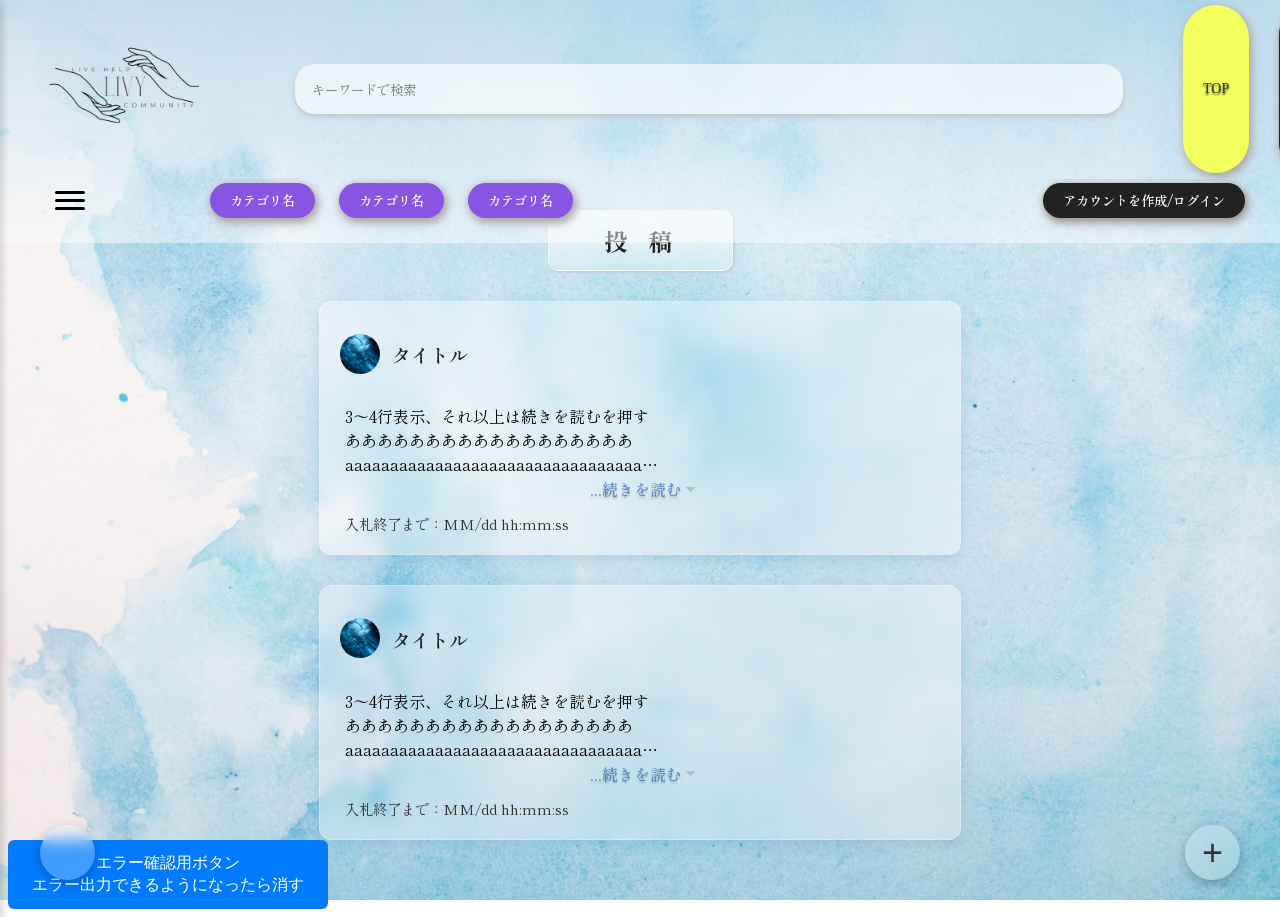
==== commit ff439881: "topPageFix" ====
--- a/front/templates/index.html
+++ b/front/templates/index.html
@@ -103,65 +103,69 @@
 
     </header>
 
+    <!-- ログイン、切り替えモーダル -->
     <!-- login -->
-    <!-- モーダルの背景マスク -->
     <div class="mask" data-modal-name="loginModal"></div>
 
-      <!-- モーダル本体（フルスクリーン対応クラスを追加） -->
-      <div class="modal fullscreen" data-modal-name="loginModal">
-        <div class="modal-content">
-
-          <div class="close-btn-container">
-            <button type="button" class="close-btn">×</button>
-          </div>
-
-          <div class="fullscreen-content">
-              
-            <form class="loginForm">
-              <input type="text" placeholder="ユーザー名又は、電話番号・メールアドレス" class="shippori-mincho-regular">
-              <input type="password" placeholder="パスワード" class="shippori-mincho-regular">
-            </form>
-
-            <div class="close-btn-container">
-              <button type="button" class="login shippori-mincho-regular">ログイン</button>
-            </div>
-
-            <div class="accMake">
-              <a href="accountMake.html" class="accLink shippori-mincho-regular">新規登録はこちら</a>
-            </div>
-
-          </div>
-        </div>
-
+    <div class="modal fullscreen" data-modal-name="loginModal">
+      <div class="modal-content">
+
+        <div class="close-btn-container">
+          <button type="button" class="close-btn" aria-label="閉じる">
+            ×
+          </button>
+        </div>
+
+        <div class="fullscreen-content">
+
+          <form class="loginForm">
+            <input type="text" placeholder="ユーザー名又は、電話番号・メールアドレス" class="shippori-mincho-regular">
+            <input type="password" placeholder="パスワード" class="shippori-mincho-regular">
+          </form>
+
+          <div class="modalButtonContainer">
+            <button type="button" class="modalButton login shippori-mincho-regular">
+              ログイン
+            </button>
+          </div>
+
+          <div class="accMake">
+            <a href="accountMake.html" class="accLink shippori-mincho-regular">
+              新規登録はこちら
+            </a>
+          </div>
+
+        </div>
       </div>
+    </div>
+
 
     <!-- Th/St change -->
-    <!-- モーダルの背景マスク -->
     <div class="mask" data-modal-name="changeModal"></div>
 
-      <!-- モーダル本体（フルスクリーン対応クラスを追加） -->
-      <div class="modal fullscreen" data-modal-name="changeModal">
-        <div class="modal-content">
-
-          <!-- <div class="close-btn-container">
-            <button type="button" class="close-btn">×</button>
-          </div> -->
-
-          <div class="fullscreen-content">
-
-          <div>
-            <p id="changeText" class="changeBtn shippori-mincho-regular">先生/生徒 から 先生/生徒 へ切り替えますか</p>
-          </div>
-              
-            <div class="close-btn-container changeBtnContainer">
-              <button type="button" class="changeBtn shippori-mincho-regular" id="changeYesBtn">はい</button>
-              <button type="button" class="changeBtn shippori-mincho-regular" id="changeNoBtn">いいえ</button>
-            </div>
-
-          </div>
-        </div>
-        
+    <div class="modal fullscreen" data-modal-name="changeModal">
+      <div class="modal-content">
+
+        <div class="fullscreen-content">
+
+          <p id="changeText" class="modalMessage shippori-mincho-regular">
+            先生/生徒 から 先生/生徒 へ切り替えますか
+          </p>
+
+          <div class="changeBtnContainer">
+            <button type="button" id="changeYesBtn" class="changeBtn shippori-mincho-regular">
+              はい
+            </button>
+
+            <button type="button" id="changeNoBtn" class="changeBtn shippori-mincho-regular">
+              いいえ
+            </button>
+          </div>
+
+        </div>
       </div>
+    </div>
+    <!-- ログイン、切り替えモーダル -->
 
 
 
@@ -173,112 +177,429 @@
 
       <section id="postList">
 
-        <!-- for文 -->
-        <!-- .post一個で一つの投稿 -->
-        <div class="post">
-
-          <article>
-
-            <div class="cardHead">
-
-              <!-- 仮のアイコン画像 -->
-              <img src="../static/image/backImg03.jpg" alt="アイコン">
-              <h3 class="postTitle">タイトル</h3>
+        <!-- for文開始 -->
+        <!-- 1つの.postItemで投稿1件分 -->
+        <div class="postItem">
+
+          <!-- 投稿内容 -->
+          <div class="post">
+
+            <article>
+
+              <div class="cardHead">
+
+                <!-- 仮のアイコン画像 -->
+                <img
+                  src="../static/image/backImg03.jpg"
+                  alt="アイコン"
+                >
+
+                <h3 class="postTitle">タイトル</h3>
+
+              </div>
+
+              <div class="postBody">
+
+                <p class="postText">
+                  3～4行表示、それ以上は続きを読むを押す<br>
+                  ああああああああああああああああああ<br>
+                  aaaaaaaaaaaaaaaaaaaaaaaaaaaaaaaaa<br>
+                  aaaaaaaaaaaaaaaaaaaaaaaaaaaaaaaaa<br>
+                  aaaaaaaaaaaaaaaaaaaaaaaaaaaaaaaaa
+                </p>
+
+                <!-- 画像3枚 -->
+                <!-- 続きを読むが押されたら表示 -->
+                <div class="wrap postImg">
+
+                  <p class="img">
+                    <img
+                      src="../static/image/backImg03.jpg"
+                      alt="サンプル画像"
+                      class="popup"
+                    >
+                  </p>
+
+                  <p class="img">
+                    <img
+                      src="../static/image/backImg03.jpg"
+                      alt="サンプル画像"
+                      class="popup"
+                    >
+                  </p>
+
+                  <p class="img">
+                    <img
+                      src="../static/image/backImg03.jpg"
+                      alt="サンプル画像"
+                      class="popup"
+                    >
+                  </p>
+
+                </div>
+
+                <label class="readMoreLabel">
+                  <input
+                    type="checkbox"
+                    class="readMoreToggle"
+                  >
+                  ...続きを読む
+                </label>
+
+              </div>
+
+              <div class="cardFooter">
+
+                <a class="time">
+                  入札終了まで：MM/dd hh:mm:ss
+                </a>
+
+                <!-- ブックマークボタン -->
+                <button
+                  type="button"
+                  class="markBtn"
+                >
+                  <i
+                    class="fa-regular fa-bookmark"
+                    style="color: rgb(0, 0, 0);"
+                  ></i>
+                </button>
+
+              </div>
+
+            </article>
+
+          </div>
+
+
+          <!-- 入札者を決定する画面 -->
+          <!-- 生徒：自分の投稿にのみ表示 -->
+          <section class="bidList">
+
+            <!-- .bidCardをfor文で回す -->
+            <div class="bidCard">
+
+              <div class="bidRow">
+
+                <div class="bidLeft">
+
+                  <!-- その人のマイページへ移動 -->
+                  <a href="myPage.html">
+                    <img src="" alt="アイコン">
+                  </a>
+
+                  <a>入札価格：12345円</a>
+
+                </div>
+
+                <div class="bidRight">
+
+                  <button
+                    type="button"
+                    class="decisionBtn shippori-mincho-regular"
+                  >
+                    決定
+                  </button>
+
+                </div>
+
+              </div>
 
             </div>
 
-            <div class="postBody">
-
-              <p class="postText">
-                3~4行表示、それ以上は続きを読むを押す<br>
-                ああああああああああああああああああ<br>
-                aaaaaaaaaaaaaaaaaaaaaaaaaaaaaaaaa<br>
-                aaaaaaaaaaaaaaaaaaaaaaaaaaaaaaaaa<br>
-                aaaaaaaaaaaaaaaaaaaaaaaaaaaaaaaaa
-              </p>
-
-              <!-- 画像あれば表示、続きを読むが押されたら表示 -->
-              <div class="wrap postImg">
-                  <p class="img"><img src="../static/image/backImg03.jpg" alt="サンプル画像" class="popup"></p>
-                  <p class="img"><img src="../static/image/backImg03.jpg" alt="サンプル画像" class="popup"></p>
-                  <p class="img"><img src="../static/image/backImg03.jpg" alt="サンプル画像" class="popup" ></p>
-              </div>
-
-              <label class="readMoreLabel">
-                <input type="checkbox" class="readMoreToggle">...続きを読む
-              </label>
+          </section>
+
+
+          <!-- 入札価格を入力する画面 -->
+          <!-- 先生側にのみ表示 -->
+          <section class="bidList">
+
+            <div class="bidCard">
+
+              <div class="bidRowTh">
+
+                <!-- .bidInfoをfor文で回す -->
+                <div class="bidInfo">
+
+                  <div class="bidLeft">
+
+                    <!-- その人のマイページへ移動 -->
+                    <a href="myPage.html">
+                      <img src="" alt="アイコン">
+                    </a>
+
+                    <a>入札価格：12345円</a>
+
+                  </div>
+
+                  <!-- 自分の入札価格表示場所 -->
+                  <div class="bidRightTh">
+
+                    <img src="" alt="アイコン">
+
+                    <a>入札価格：12345円</a>
+
+                  </div>
+
+                </div>
+
+                <!-- 入札価格入力欄：for文外 -->
+                <div class="bidDownTh">
+
+                  <input
+                    type="text"
+                    placeholder="入札価格を500円以上xxxx円以下で入力"
+                    class="inputBid shippori-mincho-regular"
+                  >
+
+                </div>
+
+              </div>
 
             </div>
-                      
-            <div class="cardFooter">
-
-              <a class="time">入札終了まで：MM/dd hh:mm:ss</a>
-
-              <!-- タグ:クリック前 -->
-              <button type="button" class="markBtn"><i class="fa-regular fa-bookmark" style="color: rgb(0, 0, 0);"></i></button>
-              <!-- タグ：クリック後　jsで切り替え処理済み -->
-              <!-- これただのめも<button type="button"><i class="fa-solid fa-bookmark" style="color: rgb(0, 0, 0);"></i></button> -->
+
+          </section>
+
+        </div>
+        <!-- ここまでfor文 -->
+
+      </section>
+
+      <section id="postList">
+
+        <!-- for文開始 -->
+        <!-- 1つの.postItemで投稿1件分 -->
+        <div class="postItem">
+
+          <!-- 投稿内容 -->
+          <div class="post">
+
+            <article>
+
+              <div class="cardHead">
+
+                <!-- 仮のアイコン画像 -->
+                <img
+                  src="../static/image/backImg03.jpg"
+                  alt="アイコン"
+                >
+
+                <h3 class="postTitle">タイトル</h3>
+
+              </div>
+
+              <div class="postBody">
+
+                <p class="postText">
+                  3～4行表示、それ以上は続きを読むを押す<br>
+                  ああああああああああああああああああ<br>
+                  aaaaaaaaaaaaaaaaaaaaaaaaaaaaaaaaa<br>
+                  aaaaaaaaaaaaaaaaaaaaaaaaaaaaaaaaa<br>
+                  aaaaaaaaaaaaaaaaaaaaaaaaaaaaaaaaa
+                </p>
+
+                <!-- 画像3枚 -->
+                <!-- 続きを読むが押されたら表示 -->
+                <div class="wrap postImg">
+
+                  <p class="img">
+                    <img
+                      src="../static/image/backImg03.jpg"
+                      alt="サンプル画像"
+                      class="popup"
+                    >
+                  </p>
+
+                  <p class="img">
+                    <img
+                      src="../static/image/backImg03.jpg"
+                      alt="サンプル画像"
+                      class="popup"
+                    >
+                  </p>
+
+                  <p class="img">
+                    <img
+                      src="../static/image/backImg03.jpg"
+                      alt="サンプル画像"
+                      class="popup"
+                    >
+                  </p>
+
+                </div>
+
+                <label class="readMoreLabel">
+                  <input
+                    type="checkbox"
+                    class="readMoreToggle"
+                  >
+                  ...続きを読む
+                </label>
+
+              </div>
+
+              <div class="cardFooter">
+
+                <a class="time">
+                  入札終了まで：MM/dd hh:mm:ss
+                </a>
+
+                <!-- ブックマークボタン -->
+                <button
+                  type="button"
+                  class="markBtn"
+                >
+                  <i
+                    class="fa-regular fa-bookmark"
+                    style="color: rgb(0, 0, 0);"
+                  ></i>
+                </button>
+
+              </div>
+
+            </article>
+
+          </div>
+
+
+          <!-- 入札者を決定する画面 -->
+          <!-- 生徒：自分の投稿にのみ表示 -->
+          <section class="bidList">
+
+            <!-- .bidCardをfor文で回す -->
+            <div class="bidCard">
+
+              <div class="bidRow">
+
+                <div class="bidLeft">
+
+                  <!-- その人のマイページへ移動 -->
+                  <a href="myPage.html">
+                    <img src="" alt="アイコン">
+                  </a>
+
+                  <a>入札価格：12345円</a>
+
+                </div>
+
+                <div class="bidRight">
+
+                  <button
+                    type="button"
+                    class="decisionBtn shippori-mincho-regular"
+                  >
+                    決定
+                  </button>
+
+                </div>
+
+              </div>
 
             </div>
 
-          </article>
+          </section>
+
+
+          <!-- 入札価格を入力する画面 -->
+          <!-- 先生側にのみ表示 -->
+          <section class="bidList">
+
+            <div class="bidCard">
+
+              <div class="bidRowTh">
+
+                <!-- .bidInfoをfor文で回す -->
+                <div class="bidInfo">
+
+                  <div class="bidLeft">
+
+                    <!-- その人のマイページへ移動 -->
+                    <a href="myPage.html">
+                      <img src="" alt="アイコン">
+                    </a>
+
+                    <a>入札価格：12345円</a>
+
+                  </div>
+
+                  <!-- 自分の入札価格表示場所 -->
+                  <div class="bidRightTh">
+
+                    <img src="" alt="アイコン">
+
+                    <a>入札価格：12345円</a>
+
+                  </div>
+
+                </div>
+
+                <!-- 入札価格入力欄：for文外 -->
+                <div class="bidDownTh">
+
+                  <input
+                    type="text"
+                    placeholder="入札価格を500円以上xxxx円以下で入力"
+                    class="inputBid shippori-mincho-regular"
+                  >
+
+                </div>
+
+              </div>
+
+            </div>
+
+          </section>
 
         </div>
         <!-- ここまでfor文 -->
 
       </section>
+
 
       <!-- 画像モーダル -->
       <div id="imgModal" class="imgModal">
+
         <span id="close" class="close">×</span>
-        <img class="modal-content" id="modalImage">
+
+        <img
+          class="modal-content"
+          id="modalImage"
+          alt=""
+        >
+
       </div>
 
-
-
-      <!-- 以下二つとも、続きを読むを押したら表示されるように -->
-      <!-- 生徒：自分の投稿にのみ表示されるように -->
-      <section class="bidList">
-
-        <!-- .bidCardをfor文で回す -->
-        <div class="bidCard">
-
-          <div class="bidRow">
-
-            <div class="bidLeft">
-              <a href="myPage.html"><!-- その人のマイページに飛べるように -->
-                <img src="" alt="アイコン">
-              </a>
-              <a>入札価格：12345円</a>
-            </div>
-
-            <div class="bidRight">
-              <button type="button" class="decisionBtn shippori-mincho-regular">決定</button>
-            </div>
-
-          </div>
-
-        </div>
-            
-      </section>
-
-      <!-- 決定押下後に出す確認モーダル -->
 
       <!-- 決定確認モーダル -->
       <div id="decisionModal" class="decision-modal">
+
         <div class="decision-modal-content">
-          <p class="decision-modal-title">本当に決定しますか？</p>
+
+          <p class="decision-modal-title">
+            本当に決定しますか？
+          </p>
 
           <div class="decision-modal-buttons">
-            <a href="cost.html" class="decision-yes-button">
+
+            <a
+              href="cost.html"
+              class="decision-yes-button"
+            >
               はい
             </a>
 
-            <button type="button" id="decisionNoButton" class="decision-no-button">
+            <button
+              type="button"
+              id="decisionNoButton"
+              class="decision-no-button"
+            >
               いいえ
             </button>
-          </div>
-        </div>
+
+          </div>
+
+        </div>
+
       </div>
 
       <!-- 先生側にのみ表示 -->
--- a/front/static/css/index.css
+++ b/front/static/css/index.css
@@ -534,6 +534,7 @@
   align-items: center; 
   gap: 20px; 
   margin-top: 30px;
+  gap: 30px;
 }
 section#postList div.post{
   width: 90%;
@@ -633,6 +634,14 @@
 
 .time{
   margin-left: 5px;
+}
+
+/* 投稿と対応する入札欄をまとめる要素 */
+.postItem {
+  display: flex;
+  width: 100%;
+  flex-direction: column;
+  align-items: center;
 }
 
 /* .postBody p {
@@ -1049,147 +1058,6 @@
 
 /* main */
 
-/* 汎用エラー */
-#dialog-btn-10 {
-    background-color: #007bff;
-    color: white;
-    border: none;
-    padding: 12px 24px;
-    border-radius: 6px;
-    cursor: pointer;
-    font-size: 16px;
-    font-weight: 500;
-    transition: all 0.3s ease;
-    min-width: 200px;
-    min-height: 60px;
-    display: inline-block;
-    text-align: center;
-    line-height: 1.4;
-    vertical-align: middle;
-}
-
-#dialog-btn-10:hover {
-    background-color: #0056b3;
-    transform: translateY(-2px);
-    box-shadow: 0 4px 12px rgba(0, 123, 255, 0.3);
-}
-
-#dialog-10 {
-    display: none;
-    position: fixed;
-    z-index: 1000;
-    left: 0;
-    top: 0;
-    width: 100%;
-    height: 100%;
-    background-color: rgba(0, 0, 0, 0.5);
-    animation: fadeIn-10 0.3s;
-}
-
-#dialog-10 .dialog-content {
-    background: rgba(255, 255, 255, 0.05);
-    backdrop-filter: blur(20px);
-    -webkit-backdrop-filter: blur(20px);
-    border: 1px solid rgba(255, 255, 255, 0.2);
-    border-radius: 20px;
-    box-shadow: 0 8px 32px rgba(92, 24, 24, 0.37);
-    overflow: hidden;
-    width: 80%;
-    max-width: 500px;
-    margin: 8% auto;
-    animation: slideInFromTop-10 0.2s ease-out;
-}
-
-#dialog-10 .glass-header {
-    background: rgba(255, 255, 255, 0.1);
-    color: #fff;
-    padding: 20px;
-    text-align: center;
-    border-bottom: 1px solid rgba(255, 255, 255, 0.2);
-    backdrop-filter: blur(10px);
-    -webkit-backdrop-filter: blur(10px);
-}
-
-#dialog-10 .glass-header span {
-    margin: 0;
-    font-size: 20px;
-    font-weight: 600;
-    color: #fff;
-    text-shadow: 0 2px 4px rgba(0, 0, 0, 0.4);
-}
-
-#dialog-10 .glass-body {
-    padding: 20px;
-    background: rgba(255, 255, 255, 0.05);
-}
-
-#dialog-10 .glass-body p {
-    margin: 0;
-    line-height: 1.6;
-    color: #fff;
-    text-align: center;
-    text-shadow: 0 2px 4px rgba(0, 0, 0, 0.5);
-}
-
-#dialog-10 .glass-footer {
-    padding: 20px;
-    text-align: center;
-    background: rgba(255, 255, 255, 0.1);
-    border-top: 1px solid rgba(255, 255, 255, 0.2);
-}
-
-#dialog-10 .glass-btn {
-    background: rgba(255, 255, 255, 0.2);
-    color: #fff;
-    border: 1px solid rgba(255, 255, 255, 0.3);
-    padding: 10px 20px;
-    border-radius: 12px;
-    cursor: pointer;
-    font-size: 14px;
-    font-weight: 500;
-    transition: all 0.3s ease;
-    backdrop-filter: blur(10px);
-    -webkit-backdrop-filter: blur(10px);
-    text-shadow: 0 2px 4px rgba(0, 0, 0, 0.5);
-}
-
-#dialog-10 .glass-btn:hover {
-    background: rgba(255, 255, 255, 0.3);
-    transform: translateY(-2px);
-    box-shadow: 0 5px 15px rgba(0, 0, 0, 0.2);
-}
-
-@keyframes fadeIn-10 {
-    from { opacity: 0; }
-    to { opacity: 1; }
-}
-
-@keyframes slideInFromTop-10 {
-    from {
-        transform: translateY(-50px);
-        opacity: 0;
-    }
-    to {
-        transform: translateY(0);
-        opacity: 1;
-    }
-}
-
-@media (max-width: 768px) {
-    #dialog-10 .dialog-content {
-        width: 90%;
-        margin: 15% auto;
-    }
-
-    #dialog-10 .glass-header span {
-        font-size: 18px;
-    }
-
-    #dialog-10 .glass-body p {
-        font-size: 14px;
-    }
-}
-/* 汎用エラー */
 
 
 
